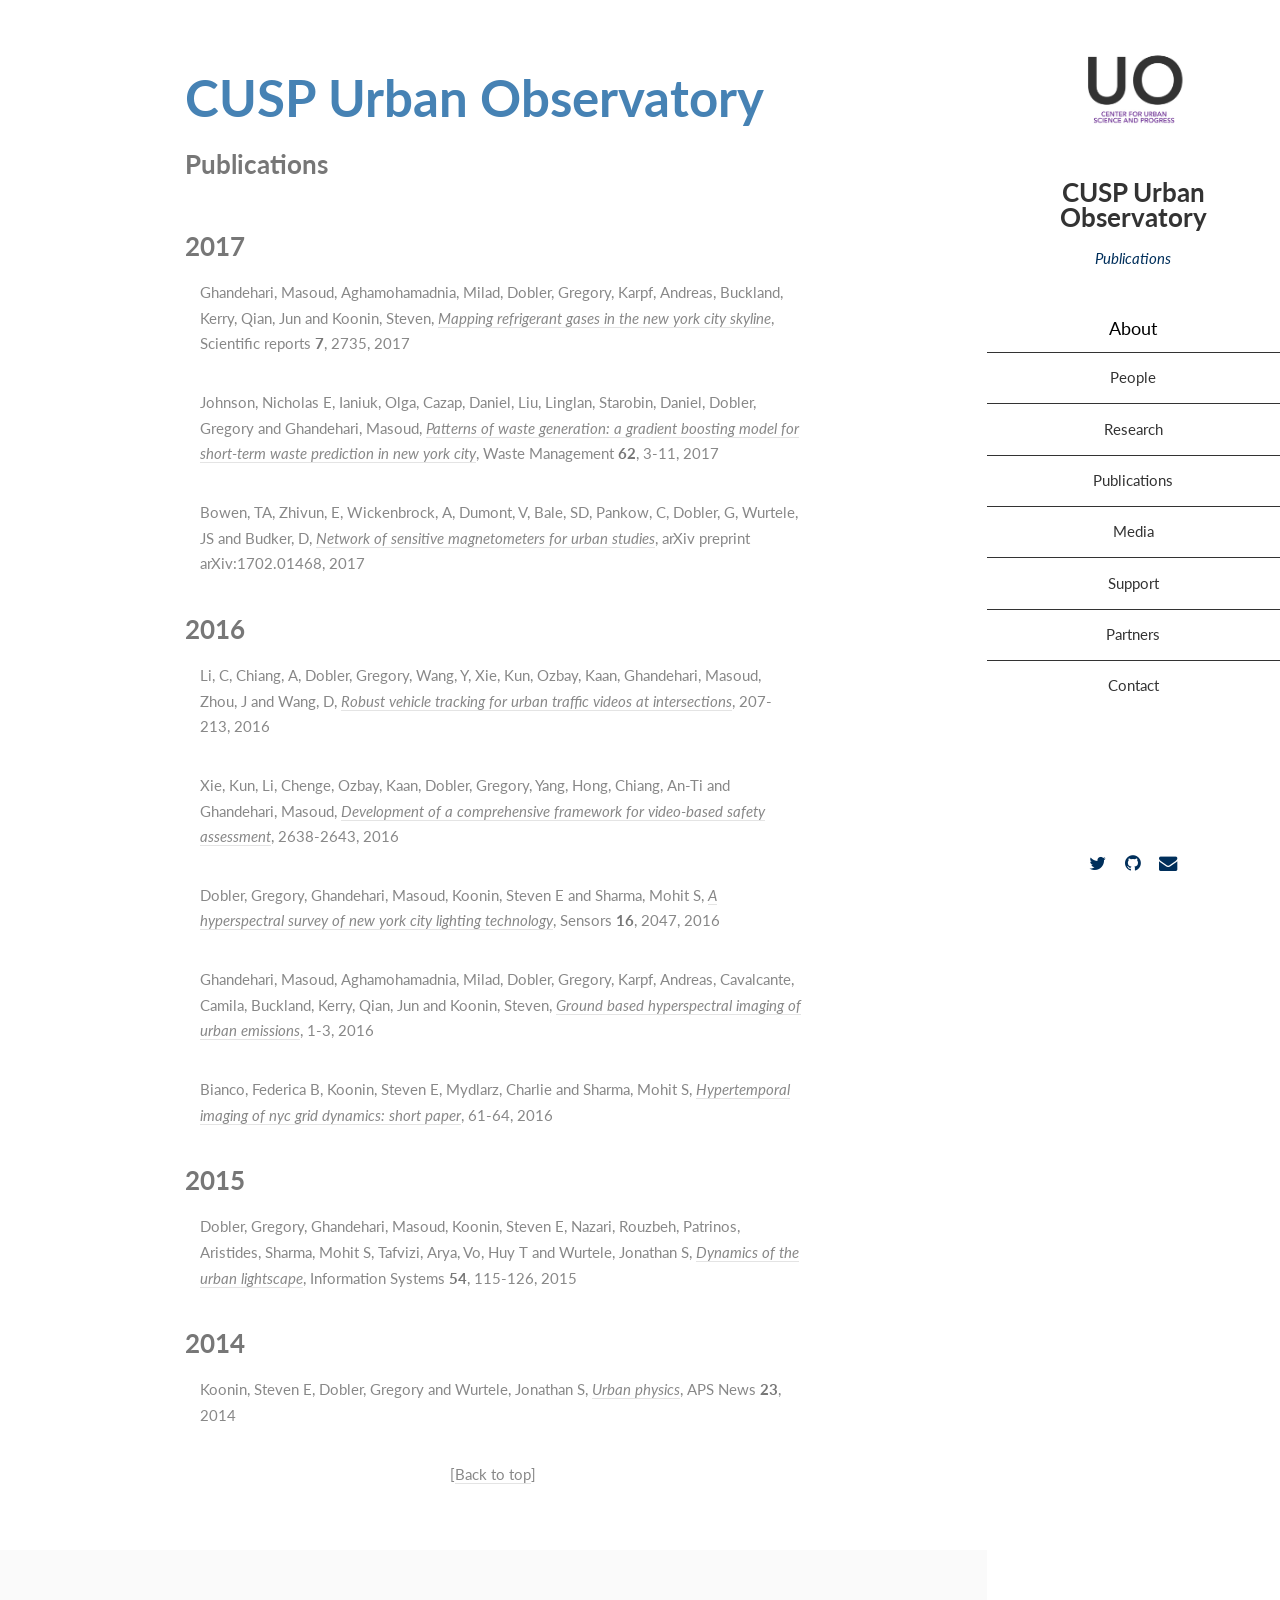
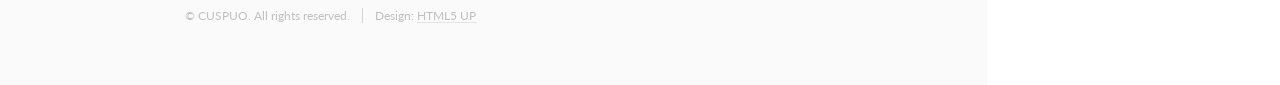
==== UOpublications.html @ 8b08d79f "add all" ====
<!DOCTYPE HTML>
<!--
	Read Only by HTML5 UP
	html5up.net | @ajlkn
	Free for personal and commercial use under the CCA 3.0 license (html5up.net/license)
-->
<html>
	<head>
		<title>UO - CUSP</title>
		<meta charset="utf-8" />
		<meta name="viewport" content="width=device-width, initial-scale=1" />
		<!--[if lte IE 8]><script src="assets/js/ie/html5shiv.js"></script><![endif]-->
		<link rel="stylesheet" href="assets/css/main.css" />
		<!--[if lte IE 8]><link rel="stylesheet" href="assets/css/ie8.css" /><![endif]-->
	</head>
	<body>

		<!-- Header -->
			<section id="header">
				<header>
					<span class="image avatar"><img src="images/cuspuo_logo.jpeg" alt="" /></span>
					<h1 id="logo"><a href="#">CUSP Urban Observatory</a></h1>
					<p>Publications</p>
				</header>
				<nav id="nav">
					<ul>
					    <li><a href="index.html#one" class="active">About</a></li>
						<li><a href="index.html#people">People</a></li>
						<li><a href="index.html#research">Research</a></li>
						<li><a href="UOpublications.html">Publications</a></li>
						<li><a href="index.html#media">Media</a></li>                        
                        <li><a href="index.html#support">Support</a></li>                        
                        <li><a href="comingsoon.html">Partners</a></li>
						<li><a href="index.html#contact">Contact</a></li>
    				</ul>
				</nav>
				<footer>
					<ul class="icons">
						<li><a href="https://twitter.com/cuspuo"  class="icon fa-twitter" target="_blank"><span class="label">Twitter</span></a></li>
						<!--<li><a href="#" class="icon fa-instagram"><span class="label">Instagram</span></a></li>-->
						<li><a href="https://github.com/CUSPUO" class="icon fa-github" target="_blank"><span class="label">Github</span></a></li>
						<li><a href="mailto:greg.dobler@nyu.edu" class="icon fa-envelope"><span class="label">Email</span></a></li>
					</ul>
				</footer>
			</section>

		<!-- Wrapper -->
			<div id="wrapper">

				<!-- Main -->
					<div id="main">

						<!-- One -->
							<section id="publications">
								<div class="container">
									<header class="major">
										<h2>CUSP Urban Observatory</h2>
										<p>Publications</p>
									</header>
     
                                    <h3 id="y2017">2017</h3>


<ul>
<p>Ghandehari, Masoud, Aghamohamadnia, Milad, Dobler, Gregory, Karpf, Andreas, Buckland, Kerry, Qian, Jun and Koonin, Steven, <a href="https://www.nature.com/articles/s41598-017-02390-z" target="_blank"><i>Mapping refrigerant gases in the new york city skyline</i></a>, Scientific reports <b>7</b>, 2735, 2017</p>
<p>Johnson, Nicholas E, Ianiuk, Olga, Cazap, Daniel, Liu, Linglan, Starobin, Daniel, Dobler, Gregory and Ghandehari, Masoud, <a href="https://www.sciencedirect.com/science/article/pii/S0956053X17300375" target="_blank"><i>Patterns of waste generation: a gradient boosting model for short-term waste prediction in new york city</i></a>, Waste Management <b>62</b>, 3-11, 2017</p>
<p>Bowen, TA, Zhivun, E, Wickenbrock, A, Dumont, V, Bale, SD, Pankow, C, Dobler, G, Wurtele, JS and Budker, D, <a href="https://arxiv.org/abs/1702.01468" target="_blank"><i>Network of sensitive magnetometers for urban studies</i></a>, arXiv preprint arXiv:1702.01468, 2017</p>
</ul>
<h3 id="y2016">2016</h3>


<ul>
<p>Li, C, Chiang, A, Dobler, Gregory, Wang, Y, Xie, Kun, Ozbay, Kaan, Ghandehari, Masoud, Zhou, J and Wang, D, <a href="http://ieeexplore.ieee.org/abstract/document/7738075/" target="_blank"><i>Robust vehicle tracking for urban traffic videos at intersections</i></a>, 207-213, 2016</p>
<p>Xie, Kun, Li, Chenge, Ozbay, Kaan, Dobler, Gregory, Yang, Hong, Chiang, An-Ti and Ghandehari, Masoud, <a href="http://ieeexplore.ieee.org/abstract/document/7795980/" target="_blank"><i>Development of a comprehensive framework for video-based safety assessment</i></a>, 2638-2643, 2016</p>
<p>Dobler, Gregory, Ghandehari, Masoud, Koonin, Steven E and Sharma, Mohit S, <a href="http://www.mdpi.com/1424-8220/16/12/2047/htm" target="_blank"><i>A hyperspectral survey of new york city lighting technology</i></a>, Sensors <b>16</b>, 2047, 2016</p>
<p>Ghandehari, Masoud, Aghamohamadnia, Milad, Dobler, Gregory, Karpf, Andreas, Cavalcante, Camila, Buckland, Kerry, Qian, Jun and Koonin, Steven, <a href="http://ieeexplore.ieee.org/abstract/document/8071735/" target="_blank"><i>Ground based hyperspectral imaging of urban emissions</i></a>, 1-3, 2016</p>
<p>Bianco, Federica B, Koonin, Steven E, Mydlarz, Charlie and Sharma, Mohit S, <a href="https://arxiv.org/abs/1611.04633" target="_blank"><i>Hypertemporal imaging of nyc grid dynamics: short paper</i></a>, 61-64, 2016</p>
</ul>
<h3 id="y2015">2015</h3>


<ul>
<p>Dobler, Gregory, Ghandehari, Masoud, Koonin, Steven E, Nazari, Rouzbeh, Patrinos, Aristides, Sharma, Mohit S, Tafvizi, Arya, Vo, Huy T and Wurtele, Jonathan S, <a href="https://www.sciencedirect.com/science/article/pii/S0306437915001167" target="_blank"><i>Dynamics of the urban lightscape</i></a>, Information Systems <b>54</b>, 115-126, 2015</p>
</ul>
<h3 id="y2014">2014</h3>


<ul>
<p>Koonin, Steven E, Dobler, Gregory and Wurtele, Jonathan S, <a href="https://www.aps.org/publications/apsnews/201403/urban.cfm" target="_blank"><i>Urban physics</i></a>, APS News <b>23</b>, 2014</p>
</ul>


                                    <p style="text-align:center">[<a href="#top">Back to top</a>]</p>

                                    <p style="text-align:right">
                                    </p>
                                </div>
                        </section>
                </div>
        
				<!-- Footer -->
					<section id="footer">
						<div class="container">
							<ul class="copyright">
								<li>&copy; CUSPUO. All rights reserved.</li><li>Design: <a href="http://html5up.net">HTML5 UP</a></li>
							</ul>
						</div>
					</section>

			</div>

		<!-- Scripts -->
			<script src="assets/js/jquery.min.js"></script>
			<script src="assets/js/jquery.scrollzer.min.js"></script>
			<script src="assets/js/jquery.scrolly.min.js"></script>
			<script src="assets/js/skel.min.js"></script>
			<script src="assets/js/util.js"></script>
			<!--[if lte IE 8]><script src="assets/js/ie/respond.min.js"></script><![endif]-->
			<script src="assets/js/main.js"></script>
    </body>
</html>
---- assets/css/main.css ----
@import url("font-awesome.min.css");
@import url("https://fonts.googleapis.com/css?family=Lato:400,400italic,700,700italic|Source+Code+Pro:400");

/*
	Read Only by HTML5 UP
	html5up.net | @ajlkn
	Free for personal and commercial use under the CCA 3.0 license (html5up.net/license)
*/

/* Reset */

	html, body, div, span, applet, object, iframe, h1, h1a, h2, h3, h4, h5, h6, p, blockquote, pre, a, abbr, acronym, address, big, cite, code, del, dfn, em, img, ins, kbd, q, s, samp, small, strike, strong, sub, sup, tt, var, b, u, i, center, dl, dt, dd, ol, ul, li, fieldset, form, label, legend, table, caption, tbody, tfoot, thead, tr, th, td, article, aside, canvas, details, embed, figure, figcaption, footer, header, hgroup, menu, nav, output, ruby, section, summary, time, mark, audio, video {
		margin: 0;
		padding: 0;
		border: 0;
		font-size: 100%;
		font: inherit;
		vertical-align: baseline;
	}

	article, aside, details, figcaption, figure, footer, header, hgroup, menu, nav, section {
		display: block;
	}

	body {
		line-height: 1;
	}

	ol, ul {
		list-style: none;
	}

	blockquote, q {
		quotes: none;
	}

	blockquote:before, blockquote:after, q:before, q:after {
		content: '';
		content: none;
	}

	table {
		border-collapse: collapse;
		border-spacing: 0;
	}

	body {
		-webkit-text-size-adjust: none;
	}

/* Box Model */

	*, *:before, *:after {
		-moz-box-sizing: border-box;
		-webkit-box-sizing: border-box;
		box-sizing: border-box;
	}

/* Containers */

	.container {
		margin-left: auto;
		margin-right: auto;
	}

	.container.\31 25\25 {
		width: 100%;
		max-width: 56.25em;
		min-width: 45em;
	}

	.container.\37 5\25 {
		width: 33.75em;
	}

	.container.\35 0\25 {
		width: 22.5em;
	}

	.container.\32 5\25 {
		width: 11.25em;
	}

	.container {
		width: 45em;
	}

	@media screen and (max-width: 1680px) {

		.container.\31 25\25 {
			width: 100%;
			max-width: 56.25em;
			min-width: 45em;
		}

		.container.\37 5\25 {
			width: 33.75em;
		}

		.container.\35 0\25 {
			width: 22.5em;
		}

		.container.\32 5\25 {
			width: 11.25em;
		}

		.container {
			width: 45em;
		}

	}

	@media screen and (max-width: 1280px) {

		.container.\31 25\25 {
			width: 100%;
			max-width: 52.5em;
			min-width: 42em;
		}

		.container.\37 5\25 {
			width: 31.5em;
		}

		.container.\35 0\25 {
			width: 21em;
		}

		.container.\32 5\25 {
			width: 10.5em;
		}

		.container {
			width: 42em;
		}

	}

	@media screen and (max-width: 1024px) {

		.container.\31 25\25 {
			width: 100%;
			max-width: 106.25%;
			min-width: 85%;
		}

		.container.\37 5\25 {
			width: 63.75%;
		}

		.container.\35 0\25 {
			width: 42.5%;
		}

		.container.\32 5\25 {
			width: 21.25%;
		}

		.container {
			width: 85% !important;
		}

	}

	@media screen and (max-width: 736px) {

		.container.\31 25\25 {
			width: 100%;
			max-width: 112.5%;
			min-width: 90%;
		}

		.container.\37 5\25 {
			width: 67.5%;
		}

		.container.\35 0\25 {
			width: 45%;
		}

		.container.\32 5\25 {
			width: 22.5%;
		}

		.container {
			width: 90% !important;
		}

	}

	@media screen and (max-width: 480px) {

		.container.\31 25\25 {
			width: 100%;
			max-width: 112.5%;
			min-width: 90%;
		}

		.container.\37 5\25 {
			width: 67.5%;
		}

		.container.\35 0\25 {
			width: 45%;
		}

		.container.\32 5\25 {
			width: 22.5%;
		}

		.container {
			width: 90% !important;
		}

	}

/* Grid */

	.row {
		border-bottom: solid 1px transparent;
		-moz-box-sizing: border-box;
		-webkit-box-sizing: border-box;
		box-sizing: border-box;
	}

	.row > * {
		float: left;
		-moz-box-sizing: border-box;
		-webkit-box-sizing: border-box;
		box-sizing: border-box;
	}

	.row:after, .row:before {
		content: '';
		display: block;
		clear: both;
		height: 0;
	}

	.row.uniform > * > :first-child {
		margin-top: 0;
	}

	.row.uniform > * > :last-child {
		margin-bottom: 0;
	}

	.row.\30 \25 > * {
		padding: 0 0 0 0em;
	}

	.row.\30 \25 {
		margin: 0 0 -1px 0em;
	}

	.row.uniform.\30 \25 > * {
		padding: 0em 0 0 0em;
	}

	.row.uniform.\30 \25 {
		margin: 0em 0 -1px 0em;
	}

	.row > * {
		padding: 0 0 0 2em;
	}

	.row {
		margin: 0 0 -1px -2em;
	}

	.row.uniform > * {
		padding: 2em 0 0 2em;
	}

	.row.uniform {
		margin: -2em 0 -1px -2em;
	}

	.row.\32 00\25 > * {
		padding: 0 0 0 4em;
	}

	.row.\32 00\25 {
		margin: 0 0 -1px -4em;
	}

	.row.uniform.\32 00\25 > * {
		padding: 4em 0 0 4em;
	}

	.row.uniform.\32 00\25 {
		margin: -4em 0 -1px -4em;
	}

	.row.\31 50\25 > * {
		padding: 0 0 0 3em;
	}

	.row.\31 50\25 {
		margin: 0 0 -1px -3em;
	}

	.row.uniform.\31 50\25 > * {
		padding: 3em 0 0 3em;
	}

	.row.uniform.\31 50\25 {
		margin: -3em 0 -1px -3em;
	}

	.row.\35 0\25 > * {
		padding: 0 0 0 1em;
	}

	.row.\35 0\25 {
		margin: 0 0 -1px -1em;
	}

	.row.uniform.\35 0\25 > * {
		padding: 1em 0 0 1em;
	}

	.row.uniform.\35 0\25 {
		margin: -1em 0 -1px -1em;
	}

	.row.\32 5\25 > * {
		padding: 0 0 0 0.5em;
	}

	.row.\32 5\25 {
		margin: 0 0 -1px -0.5em;
	}

	.row.uniform.\32 5\25 > * {
		padding: 0.5em 0 0 0.5em;
	}

	.row.uniform.\32 5\25 {
		margin: -0.5em 0 -1px -0.5em;
	}

	.\31 2u, .\31 2u\24 {
		width: 100%;
		clear: none;
		margin-left: 0;
	}

	.\31 1u, .\31 1u\24 {
		width: 91.6666666667%;
		clear: none;
		margin-left: 0;
	}

	.\31 0u, .\31 0u\24 {
		width: 83.3333333333%;
		clear: none;
		margin-left: 0;
	}

	.\39 u, .\39 u\24 {
		width: 75%;
		clear: none;
		margin-left: 0;
	}

	.\38 u, .\38 u\24 {
		width: 66.6666666667%;
		clear: none;
		margin-left: 0;
	}

	.\37 u, .\37 u\24 {
		width: 58.3333333333%;
		clear: none;
		margin-left: 0;
	}

	.\36 u, .\36 u\24 {
		width: 50%;
		clear: none;
		margin-left: 0;
	}

	.\35 u, .\35 u\24 {
		width: 41.6666666667%;
		clear: none;
		margin-left: 0;
	}

	.\34 u, .\34 u\24 {
		width: 33.3333333333%;
		clear: none;
		margin-left: 0;
	}

	.\33 u, .\33 u\24 {
		width: 25%;
		clear: none;
		margin-left: 0;
	}

	.\32 u, .\32 u\24 {
		width: 16.6666666667%;
		clear: none;
		margin-left: 0;
	}

	.\31 u, .\31 u\24 {
		width: 8.3333333333%;
		clear: none;
		margin-left: 0;
	}

	.\31 2u\24 + *,
	.\31 1u\24 + *,
	.\31 0u\24 + *,
	.\39 u\24 + *,
	.\38 u\24 + *,
	.\37 u\24 + *,
	.\36 u\24 + *,
	.\35 u\24 + *,
	.\34 u\24 + *,
	.\33 u\24 + *,
	.\32 u\24 + *,
	.\31 u\24 + * {
		clear: left;
	}

	.\-11u {
		margin-left: 91.66667%;
	}

	.\-10u {
		margin-left: 83.33333%;
	}

	.\-9u {
		margin-left: 75%;
	}

	.\-8u {
		margin-left: 66.66667%;
	}

	.\-7u {
		margin-left: 58.33333%;
	}

	.\-6u {
		margin-left: 50%;
	}

	.\-5u {
		margin-left: 41.66667%;
	}

	.\-4u {
		margin-left: 33.33333%;
	}

	.\-3u {
		margin-left: 25%;
	}

	.\-2u {
		margin-left: 16.66667%;
	}

	.\-1u {
		margin-left: 8.33333%;
	}

	@media screen and (max-width: 1680px) {

		.row > * {
			padding: 0 0 0 2em;
		}

		.row {
			margin: 0 0 -1px -2em;
		}

		.row.uniform > * {
			padding: 2em 0 0 2em;
		}

		.row.uniform {
			margin: -2em 0 -1px -2em;
		}

		.row.\32 00\25 > * {
			padding: 0 0 0 4em;
		}

		.row.\32 00\25 {
			margin: 0 0 -1px -4em;
		}

		.row.uniform.\32 00\25 > * {
			padding: 4em 0 0 4em;
		}

		.row.uniform.\32 00\25 {
			margin: -4em 0 -1px -4em;
		}

		.row.\31 50\25 > * {
			padding: 0 0 0 3em;
		}

		.row.\31 50\25 {
			margin: 0 0 -1px -3em;
		}

		.row.uniform.\31 50\25 > * {
			padding: 3em 0 0 3em;
		}

		.row.uniform.\31 50\25 {
			margin: -3em 0 -1px -3em;
		}

		.row.\35 0\25 > * {
			padding: 0 0 0 1em;
		}

		.row.\35 0\25 {
			margin: 0 0 -1px -1em;
		}

		.row.uniform.\35 0\25 > * {
			padding: 1em 0 0 1em;
		}

		.row.uniform.\35 0\25 {
			margin: -1em 0 -1px -1em;
		}

		.row.\32 5\25 > * {
			padding: 0 0 0 0.5em;
		}

		.row.\32 5\25 {
			margin: 0 0 -1px -0.5em;
		}

		.row.uniform.\32 5\25 > * {
			padding: 0.5em 0 0 0.5em;
		}

		.row.uniform.\32 5\25 {
			margin: -0.5em 0 -1px -0.5em;
		}

		.\31 2u\28xlarge\29, .\31 2u\24\28xlarge\29 {
			width: 100%;
			clear: none;
			margin-left: 0;
		}

		.\31 1u\28xlarge\29, .\31 1u\24\28xlarge\29 {
			width: 91.6666666667%;
			clear: none;
			margin-left: 0;
		}

		.\31 0u\28xlarge\29, .\31 0u\24\28xlarge\29 {
			width: 83.3333333333%;
			clear: none;
			margin-left: 0;
		}

		.\39 u\28xlarge\29, .\39 u\24\28xlarge\29 {
			width: 75%;
			clear: none;
			margin-left: 0;
		}

		.\38 u\28xlarge\29, .\38 u\24\28xlarge\29 {
			width: 66.6666666667%;
			clear: none;
			margin-left: 0;
		}

		.\37 u\28xlarge\29, .\37 u\24\28xlarge\29 {
			width: 58.3333333333%;
			clear: none;
			margin-left: 0;
		}

		.\36 u\28xlarge\29, .\36 u\24\28xlarge\29 {
			width: 50%;
			clear: none;
			margin-left: 0;
		}

		.\35 u\28xlarge\29, .\35 u\24\28xlarge\29 {
			width: 41.6666666667%;
			clear: none;
			margin-left: 0;
		}

		.\34 u\28xlarge\29, .\34 u\24\28xlarge\29 {
			width: 33.3333333333%;
			clear: none;
			margin-left: 0;
		}

		.\33 u\28xlarge\29, .\33 u\24\28xlarge\29 {
			width: 25%;
			clear: none;
			margin-left: 0;
		}

		.\32 u\28xlarge\29, .\32 u\24\28xlarge\29 {
			width: 16.6666666667%;
			clear: none;
			margin-left: 0;
		}

		.\31 u\28xlarge\29, .\31 u\24\28xlarge\29 {
			width: 8.3333333333%;
			clear: none;
			margin-left: 0;
		}

		.\31 2u\24\28xlarge\29 + *,
		.\31 1u\24\28xlarge\29 + *,
		.\31 0u\24\28xlarge\29 + *,
		.\39 u\24\28xlarge\29 + *,
		.\38 u\24\28xlarge\29 + *,
		.\37 u\24\28xlarge\29 + *,
		.\36 u\24\28xlarge\29 + *,
		.\35 u\24\28xlarge\29 + *,
		.\34 u\24\28xlarge\29 + *,
		.\33 u\24\28xlarge\29 + *,
		.\32 u\24\28xlarge\29 + *,
		.\31 u\24\28xlarge\29 + * {
			clear: left;
		}

		.\-11u\28xlarge\29 {
			margin-left: 91.66667%;
		}

		.\-10u\28xlarge\29 {
			margin-left: 83.33333%;
		}

		.\-9u\28xlarge\29 {
			margin-left: 75%;
		}

		.\-8u\28xlarge\29 {
			margin-left: 66.66667%;
		}

		.\-7u\28xlarge\29 {
			margin-left: 58.33333%;
		}

		.\-6u\28xlarge\29 {
			margin-left: 50%;
		}

		.\-5u\28xlarge\29 {
			margin-left: 41.66667%;
		}

		.\-4u\28xlarge\29 {
			margin-left: 33.33333%;
		}

		.\-3u\28xlarge\29 {
			margin-left: 25%;
		}

		.\-2u\28xlarge\29 {
			margin-left: 16.66667%;
		}

		.\-1u\28xlarge\29 {
			margin-left: 8.33333%;
		}

	}

	@media screen and (max-width: 1280px) {

		.row > * {
			padding: 0 0 0 1.5em;
		}

		.row {
			margin: 0 0 -1px -1.5em;
		}

		.row.uniform > * {
			padding: 1.5em 0 0 1.5em;
		}

		.row.uniform {
			margin: -1.5em 0 -1px -1.5em;
		}

		.row.\32 00\25 > * {
			padding: 0 0 0 3em;
		}

		.row.\32 00\25 {
			margin: 0 0 -1px -3em;
		}

		.row.uniform.\32 00\25 > * {
			padding: 3em 0 0 3em;
		}

		.row.uniform.\32 00\25 {
			margin: -3em 0 -1px -3em;
		}

		.row.\31 50\25 > * {
			padding: 0 0 0 2.25em;
		}

		.row.\31 50\25 {
			margin: 0 0 -1px -2.25em;
		}

		.row.uniform.\31 50\25 > * {
			padding: 2.25em 0 0 2.25em;
		}

		.row.uniform.\31 50\25 {
			margin: -2.25em 0 -1px -2.25em;
		}

		.row.\35 0\25 > * {
			padding: 0 0 0 0.75em;
		}

		.row.\35 0\25 {
			margin: 0 0 -1px -0.75em;
		}

		.row.uniform.\35 0\25 > * {
			padding: 0.75em 0 0 0.75em;
		}

		.row.uniform.\35 0\25 {
			margin: -0.75em 0 -1px -0.75em;
		}

		.row.\32 5\25 > * {
			padding: 0 0 0 0.375em;
		}

		.row.\32 5\25 {
			margin: 0 0 -1px -0.375em;
		}

		.row.uniform.\32 5\25 > * {
			padding: 0.375em 0 0 0.375em;
		}

		.row.uniform.\32 5\25 {
			margin: -0.375em 0 -1px -0.375em;
		}

		.\31 2u\28large\29, .\31 2u\24\28large\29 {
			width: 100%;
			clear: none;
			margin-left: 0;
		}

		.\31 1u\28large\29, .\31 1u\24\28large\29 {
			width: 91.6666666667%;
			clear: none;
			margin-left: 0;
		}

		.\31 0u\28large\29, .\31 0u\24\28large\29 {
			width: 83.3333333333%;
			clear: none;
			margin-left: 0;
		}

		.\39 u\28large\29, .\39 u\24\28large\29 {
			width: 75%;
			clear: none;
			margin-left: 0;
		}

		.\38 u\28large\29, .\38 u\24\28large\29 {
			width: 66.6666666667%;
			clear: none;
			margin-left: 0;
		}

		.\37 u\28large\29, .\37 u\24\28large\29 {
			width: 58.3333333333%;
			clear: none;
			margin-left: 0;
		}

		.\36 u\28large\29, .\36 u\24\28large\29 {
			width: 50%;
			clear: none;
			margin-left: 0;
		}

		.\35 u\28large\29, .\35 u\24\28large\29 {
			width: 41.6666666667%;
			clear: none;
			margin-left: 0;
		}

		.\34 u\28large\29, .\34 u\24\28large\29 {
			width: 33.3333333333%;
			clear: none;
			margin-left: 0;
		}

		.\33 u\28large\29, .\33 u\24\28large\29 {
			width: 25%;
			clear: none;
			margin-left: 0;
		}

		.\32 u\28large\29, .\32 u\24\28large\29 {
			width: 16.6666666667%;
			clear: none;
			margin-left: 0;
		}

		.\31 u\28large\29, .\31 u\24\28large\29 {
			width: 8.3333333333%;
			clear: none;
			margin-left: 0;
		}

		.\31 2u\24\28large\29 + *,
		.\31 1u\24\28large\29 + *,
		.\31 0u\24\28large\29 + *,
		.\39 u\24\28large\29 + *,
		.\38 u\24\28large\29 + *,
		.\37 u\24\28large\29 + *,
		.\36 u\24\28large\29 + *,
		.\35 u\24\28large\29 + *,
		.\34 u\24\28large\29 + *,
		.\33 u\24\28large\29 + *,
		.\32 u\24\28large\29 + *,
		.\31 u\24\28large\29 + * {
			clear: left;
		}

		.\-11u\28large\29 {
			margin-left: 91.66667%;
		}

		.\-10u\28large\29 {
			margin-left: 83.33333%;
		}

		.\-9u\28large\29 {
			margin-left: 75%;
		}

		.\-8u\28large\29 {
			margin-left: 66.66667%;
		}

		.\-7u\28large\29 {
			margin-left: 58.33333%;
		}

		.\-6u\28large\29 {
			margin-left: 50%;
		}

		.\-5u\28large\29 {
			margin-left: 41.66667%;
		}

		.\-4u\28large\29 {
			margin-left: 33.33333%;
		}

		.\-3u\28large\29 {
			margin-left: 25%;
		}

		.\-2u\28large\29 {
			margin-left: 16.66667%;
		}

		.\-1u\28large\29 {
			margin-left: 8.33333%;
		}

	}

	@media screen and (max-width: 1024px) {

		.row > * {
			padding: 0 0 0 1.5em;
		}

		.row {
			margin: 0 0 -1px -1.5em;
		}

		.row.uniform > * {
			padding: 1.5em 0 0 1.5em;
		}

		.row.uniform {
			margin: -1.5em 0 -1px -1.5em;
		}

		.row.\32 00\25 > * {
			padding: 0 0 0 3em;
		}

		.row.\32 00\25 {
			margin: 0 0 -1px -3em;
		}

		.row.uniform.\32 00\25 > * {
			padding: 3em 0 0 3em;
		}

		.row.uniform.\32 00\25 {
			margin: -3em 0 -1px -3em;
		}

		.row.\31 50\25 > * {
			padding: 0 0 0 2.25em;
		}

		.row.\31 50\25 {
			margin: 0 0 -1px -2.25em;
		}

		.row.uniform.\31 50\25 > * {
			padding: 2.25em 0 0 2.25em;
		}

		.row.uniform.\31 50\25 {
			margin: -2.25em 0 -1px -2.25em;
		}

		.row.\35 0\25 > * {
			padding: 0 0 0 0.75em;
		}

		.row.\35 0\25 {
			margin: 0 0 -1px -0.75em;
		}

		.row.uniform.\35 0\25 > * {
			padding: 0.75em 0 0 0.75em;
		}

		.row.uniform.\35 0\25 {
			margin: -0.75em 0 -1px -0.75em;
		}

		.row.\32 5\25 > * {
			padding: 0 0 0 0.375em;
		}

		.row.\32 5\25 {
			margin: 0 0 -1px -0.375em;
		}

		.row.uniform.\32 5\25 > * {
			padding: 0.375em 0 0 0.375em;
		}

		.row.uniform.\32 5\25 {
			margin: -0.375em 0 -1px -0.375em;
		}

		.\31 2u\28medium\29, .\31 2u\24\28medium\29 {
			width: 100%;
			clear: none;
			margin-left: 0;
		}

		.\31 1u\28medium\29, .\31 1u\24\28medium\29 {
			width: 91.6666666667%;
			clear: none;
			margin-left: 0;
		}

		.\31 0u\28medium\29, .\31 0u\24\28medium\29 {
			width: 83.3333333333%;
			clear: none;
			margin-left: 0;
		}

		.\39 u\28medium\29, .\39 u\24\28medium\29 {
			width: 75%;
			clear: none;
			margin-left: 0;
		}

		.\38 u\28medium\29, .\38 u\24\28medium\29 {
			width: 66.6666666667%;
			clear: none;
			margin-left: 0;
		}

		.\37 u\28medium\29, .\37 u\24\28medium\29 {
			width: 58.3333333333%;
			clear: none;
			margin-left: 0;
		}

		.\36 u\28medium\29, .\36 u\24\28medium\29 {
			width: 50%;
			clear: none;
			margin-left: 0;
		}

		.\35 u\28medium\29, .\35 u\24\28medium\29 {
			width: 41.6666666667%;
			clear: none;
			margin-left: 0;
		}

		.\34 u\28medium\29, .\34 u\24\28medium\29 {
			width: 33.3333333333%;
			clear: none;
			margin-left: 0;
		}

		.\33 u\28medium\29, .\33 u\24\28medium\29 {
			width: 25%;
			clear: none;
			margin-left: 0;
		}

		.\32 u\28medium\29, .\32 u\24\28medium\29 {
			width: 16.6666666667%;
			clear: none;
			margin-left: 0;
		}

		.\31 u\28medium\29, .\31 u\24\28medium\29 {
			width: 8.3333333333%;
			clear: none;
			margin-left: 0;
		}

		.\31 2u\24\28medium\29 + *,
		.\31 1u\24\28medium\29 + *,
		.\31 0u\24\28medium\29 + *,
		.\39 u\24\28medium\29 + *,
		.\38 u\24\28medium\29 + *,
		.\37 u\24\28medium\29 + *,
		.\36 u\24\28medium\29 + *,
		.\35 u\24\28medium\29 + *,
		.\34 u\24\28medium\29 + *,
		.\33 u\24\28medium\29 + *,
		.\32 u\24\28medium\29 + *,
		.\31 u\24\28medium\29 + * {
			clear: left;
		}

		.\-11u\28medium\29 {
			margin-left: 91.66667%;
		}

		.\-10u\28medium\29 {
			margin-left: 83.33333%;
		}

		.\-9u\28medium\29 {
			margin-left: 75%;
		}

		.\-8u\28medium\29 {
			margin-left: 66.66667%;
		}

		.\-7u\28medium\29 {
			margin-left: 58.33333%;
		}

		.\-6u\28medium\29 {
			margin-left: 50%;
		}

		.\-5u\28medium\29 {
			margin-left: 41.66667%;
		}

		.\-4u\28medium\29 {
			margin-left: 33.33333%;
		}

		.\-3u\28medium\29 {
			margin-left: 25%;
		}

		.\-2u\28medium\29 {
			margin-left: 16.66667%;
		}

		.\-1u\28medium\29 {
			margin-left: 8.33333%;
		}

	}

	@media screen and (max-width: 736px) {

		.row > * {
			padding: 0 0 0 1.25em;
		}

		.row {
			margin: 0 0 -1px -1.25em;
		}

		.row.uniform > * {
			padding: 1.25em 0 0 1.25em;
		}

		.row.uniform {
			margin: -1.25em 0 -1px -1.25em;
		}

		.row.\32 00\25 > * {
			padding: 0 0 0 2.5em;
		}

		.row.\32 00\25 {
			margin: 0 0 -1px -2.5em;
		}

		.row.uniform.\32 00\25 > * {
			padding: 2.5em 0 0 2.5em;
		}

		.row.uniform.\32 00\25 {
			margin: -2.5em 0 -1px -2.5em;
		}

		.row.\31 50\25 > * {
			padding: 0 0 0 1.875em;
		}

		.row.\31 50\25 {
			margin: 0 0 -1px -1.875em;
		}

		.row.uniform.\31 50\25 > * {
			padding: 1.875em 0 0 1.875em;
		}

		.row.uniform.\31 50\25 {
			margin: -1.875em 0 -1px -1.875em;
		}

		.row.\35 0\25 > * {
			padding: 0 0 0 0.625em;
		}

		.row.\35 0\25 {
			margin: 0 0 -1px -0.625em;
		}

		.row.uniform.\35 0\25 > * {
			padding: 0.625em 0 0 0.625em;
		}

		.row.uniform.\35 0\25 {
			margin: -0.625em 0 -1px -0.625em;
		}

		.row.\32 5\25 > * {
			padding: 0 0 0 0.3125em;
		}

		.row.\32 5\25 {
			margin: 0 0 -1px -0.3125em;
		}

		.row.uniform.\32 5\25 > * {
			padding: 0.3125em 0 0 0.3125em;
		}

		.row.uniform.\32 5\25 {
			margin: -0.3125em 0 -1px -0.3125em;
		}

		.\31 2u\28small\29, .\31 2u\24\28small\29 {
			width: 100%;
			clear: none;
			margin-left: 0;
		}

		.\31 1u\28small\29, .\31 1u\24\28small\29 {
			width: 91.6666666667%;
			clear: none;
			margin-left: 0;
		}

		.\31 0u\28small\29, .\31 0u\24\28small\29 {
			width: 83.3333333333%;
			clear: none;
			margin-left: 0;
		}

		.\39 u\28small\29, .\39 u\24\28small\29 {
			width: 75%;
			clear: none;
			margin-left: 0;
		}

		.\38 u\28small\29, .\38 u\24\28small\29 {
			width: 66.6666666667%;
			clear: none;
			margin-left: 0;
		}

		.\37 u\28small\29, .\37 u\24\28small\29 {
			width: 58.3333333333%;
			clear: none;
			margin-left: 0;
		}

		.\36 u\28small\29, .\36 u\24\28small\29 {
			width: 50%;
			clear: none;
			margin-left: 0;
		}

		.\35 u\28small\29, .\35 u\24\28small\29 {
			width: 41.6666666667%;
			clear: none;
			margin-left: 0;
		}

		.\34 u\28small\29, .\34 u\24\28small\29 {
			width: 33.3333333333%;
			clear: none;
			margin-left: 0;
		}

		.\33 u\28small\29, .\33 u\24\28small\29 {
			width: 25%;
			clear: none;
			margin-left: 0;
		}

		.\32 u\28small\29, .\32 u\24\28small\29 {
			width: 16.6666666667%;
			clear: none;
			margin-left: 0;
		}

		.\31 u\28small\29, .\31 u\24\28small\29 {
			width: 8.3333333333%;
			clear: none;
			margin-left: 0;
		}

		.\31 2u\24\28small\29 + *,
		.\31 1u\24\28small\29 + *,
		.\31 0u\24\28small\29 + *,
		.\39 u\24\28small\29 + *,
		.\38 u\24\28small\29 + *,
		.\37 u\24\28small\29 + *,
		.\36 u\24\28small\29 + *,
		.\35 u\24\28small\29 + *,
		.\34 u\24\28small\29 + *,
		.\33 u\24\28small\29 + *,
		.\32 u\24\28small\29 + *,
		.\31 u\24\28small\29 + * {
			clear: left;
		}

		.\-11u\28small\29 {
			margin-left: 91.66667%;
		}

		.\-10u\28small\29 {
			margin-left: 83.33333%;
		}

		.\-9u\28small\29 {
			margin-left: 75%;
		}

		.\-8u\28small\29 {
			margin-left: 66.66667%;
		}

		.\-7u\28small\29 {
			margin-left: 58.33333%;
		}

		.\-6u\28small\29 {
			margin-left: 50%;
		}

		.\-5u\28small\29 {
			margin-left: 41.66667%;
		}

		.\-4u\28small\29 {
			margin-left: 33.33333%;
		}

		.\-3u\28small\29 {
			margin-left: 25%;
		}

		.\-2u\28small\29 {
			margin-left: 16.66667%;
		}

		.\-1u\28small\29 {
			margin-left: 8.33333%;
		}

	}

	@media screen and (max-width: 480px) {

		.row > * {
			padding: 0 0 0 1.25em;
		}

		.row {
			margin: 0 0 -1px -1.25em;
		}

		.row.uniform > * {
			padding: 1.25em 0 0 1.25em;
		}

		.row.uniform {
			margin: -1.25em 0 -1px -1.25em;
		}

		.row.\32 00\25 > * {
			padding: 0 0 0 2.5em;
		}

		.row.\32 00\25 {
			margin: 0 0 -1px -2.5em;
		}

		.row.uniform.\32 00\25 > * {
			padding: 2.5em 0 0 2.5em;
		}

		.row.uniform.\32 00\25 {
			margin: -2.5em 0 -1px -2.5em;
		}

		.row.\31 50\25 > * {
			padding: 0 0 0 1.875em;
		}

		.row.\31 50\25 {
			margin: 0 0 -1px -1.875em;
		}

		.row.uniform.\31 50\25 > * {
			padding: 1.875em 0 0 1.875em;
		}

		.row.uniform.\31 50\25 {
			margin: -1.875em 0 -1px -1.875em;
		}

		.row.\35 0\25 > * {
			padding: 0 0 0 0.625em;
		}

		.row.\35 0\25 {
			margin: 0 0 -1px -0.625em;
		}

		.row.uniform.\35 0\25 > * {
			padding: 0.625em 0 0 0.625em;
		}

		.row.uniform.\35 0\25 {
			margin: -0.625em 0 -1px -0.625em;
		}

		.row.\32 5\25 > * {
			padding: 0 0 0 0.3125em;
		}

		.row.\32 5\25 {
			margin: 0 0 -1px -0.3125em;
		}

		.row.uniform.\32 5\25 > * {
			padding: 0.3125em 0 0 0.3125em;
		}

		.row.uniform.\32 5\25 {
			margin: -0.3125em 0 -1px -0.3125em;
		}

		.\31 2u\28xsmall\29, .\31 2u\24\28xsmall\29 {
			width: 100%;
			clear: none;
			margin-left: 0;
		}

		.\31 1u\28xsmall\29, .\31 1u\24\28xsmall\29 {
			width: 91.6666666667%;
			clear: none;
			margin-left: 0;
		}

		.\31 0u\28xsmall\29, .\31 0u\24\28xsmall\29 {
			width: 83.3333333333%;
			clear: none;
			margin-left: 0;
		}

		.\39 u\28xsmall\29, .\39 u\24\28xsmall\29 {
			width: 75%;
			clear: none;
			margin-left: 0;
		}

		.\38 u\28xsmall\29, .\38 u\24\28xsmall\29 {
			width: 66.6666666667%;
			clear: none;
			margin-left: 0;
		}

		.\37 u\28xsmall\29, .\37 u\24\28xsmall\29 {
			width: 58.3333333333%;
			clear: none;
			margin-left: 0;
		}

		.\36 u\28xsmall\29, .\36 u\24\28xsmall\29 {
			width: 50%;
			clear: none;
			margin-left: 0;
		}

		.\35 u\28xsmall\29, .\35 u\24\28xsmall\29 {
			width: 41.6666666667%;
			clear: none;
			margin-left: 0;
		}

		.\34 u\28xsmall\29, .\34 u\24\28xsmall\29 {
			width: 33.3333333333%;
			clear: none;
			margin-left: 0;
		}

		.\33 u\28xsmall\29, .\33 u\24\28xsmall\29 {
			width: 25%;
			clear: none;
			margin-left: 0;
		}

		.\32 u\28xsmall\29, .\32 u\24\28xsmall\29 {
			width: 16.6666666667%;
			clear: none;
			margin-left: 0;
		}

		.\31 u\28xsmall\29, .\31 u\24\28xsmall\29 {
			width: 8.3333333333%;
			clear: none;
			margin-left: 0;
		}

		.\31 2u\24\28xsmall\29 + *,
		.\31 1u\24\28xsmall\29 + *,
		.\31 0u\24\28xsmall\29 + *,
		.\39 u\24\28xsmall\29 + *,
		.\38 u\24\28xsmall\29 + *,
		.\37 u\24\28xsmall\29 + *,
		.\36 u\24\28xsmall\29 + *,
		.\35 u\24\28xsmall\29 + *,
		.\34 u\24\28xsmall\29 + *,
		.\33 u\24\28xsmall\29 + *,
		.\32 u\24\28xsmall\29 + *,
		.\31 u\24\28xsmall\29 + * {
			clear: left;
		}

		.\-11u\28xsmall\29 {
			margin-left: 91.66667%;
		}

		.\-10u\28xsmall\29 {
			margin-left: 83.33333%;
		}

		.\-9u\28xsmall\29 {
			margin-left: 75%;
		}

		.\-8u\28xsmall\29 {
			margin-left: 66.66667%;
		}

		.\-7u\28xsmall\29 {
			margin-left: 58.33333%;
		}

		.\-6u\28xsmall\29 {
			margin-left: 50%;
		}

		.\-5u\28xsmall\29 {
			margin-left: 41.66667%;
		}

		.\-4u\28xsmall\29 {
			margin-left: 33.33333%;
		}

		.\-3u\28xsmall\29 {
			margin-left: 25%;
		}

		.\-2u\28xsmall\29 {
			margin-left: 16.66667%;
		}

		.\-1u\28xsmall\29 {
			margin-left: 8.33333%;
		}

	}

/* Basic */

	body {
		background: #fff;
	}

	body, input, select, textarea {
		color: #888;
		font-family: "Lato", sans-serif;
		font-size: 16pt;
		font-weight: 400;
		line-height: 1.75em;
	}

	a {
		-moz-transition: color 0.2s ease-in-out, border-color 0.2s ease-in-out;
		-webkit-transition: color 0.2s ease-in-out, border-color 0.2s ease-in-out;
		-ms-transition: color 0.2s ease-in-out, border-color 0.2s ease-in-out;
		transition: color 0.2s ease-in-out, border-color 0.2s ease-in-out;
		border-bottom: solid 1px #e4e4e4;
		color: inherit;
		text-decoration: none;
	}

		a:hover {
			border-bottom-color: transparent;
			color: #4682b4 !important;
		}

	strong, b {
		color: #777;
		font-weight: 700;
	}

	em, i {
		font-style: italic;
	}

	p {
		margin: 0 0 2.25em 0;
	}

	h1, h2, h3, h4, h5, h6, h1a {
		color: #777;
		font-weight: 700;
		line-height: 1em;
		margin: 0 0 0.5625em 0;
	}

		h1 a, h2 a, h3 a, h4 a, h5 a, h6 a {
			border: 0;
			color: inherit;
			text-decoration: none;
		}

	h1 {
		font-size: 2em;
		line-height: 1.02m;
	}

    h2 {
		font-size: 2em;
		line-height: 1.5em;
	}

	h3 {
		font-size: 1.75em;
		line-height: 1.5em;
	}

	h4 {
		font-size: 1.25em;
		line-height: 1.5em;
	}

	h5 {
		font-size: 0.9em;
		line-height: 1.5em;
	}

	h6 {
		font-size: 0.7em;
		line-height: 1.5em;
	}

	sub {
		font-size: 0.8em;
		position: relative;
		top: 0.5em;
	}

	sup {
		font-size: 0.8em;
		position: relative;
		top: -0.5em;
	}

	hr {
		border: 0;
		border-bottom: solid 2px #f4f4f4;
		margin: 2.25em 0;
	}

		hr.major {
			margin: 3.375em 0;
		}

	blockquote {
		border-left: solid 8px #e4e4e4;
		font-style: italic;
		margin: 0 0 2.25em 0;
		padding: 0.5em 0 0.5em 2em;
	}

	code {
		background: #555;
		border-radius: 5px;
		color: #fff;
		font-family: "Source Code Pro", monospace;
		font-size: 0.9em;
		margin: 0 0.25em;
		padding: 0.25em 0.65em;
	}

	pre {
		font-family: "Source Code Pro", monospace;
		font-size: 0.9em;
		margin: 0 0 2.25em 0;
	}

		pre code {
			-webkit-overflow-scrolling: touch;
			display: block;
			line-height: 1.5em;
			overflow-x: auto;
			padding: 1em 1.5em;
		}

	.align-left {
		text-align: left;
	}

	.align-center {
		text-align: center;
	}

	.align-right {
		text-align: right;
	}

/* Section/Article */

	section.special, article.special {
		text-align: center;
	}

	header p {
		color: #aaa;
		position: relative;
		margin: 0 0 1.6875em 0;
	}

	header h2 + p {
		font-size: 1.25em;
		margin-top: -0.5em;
		line-height: 1.5em;
	}

	header h3 + p {
		font-size: 1.1em;
		margin-top: -0.35em;
		line-height: 1.5em;
	}

	header h4 + p,
	header h5 + p,
	header h6 + p {
		font-size: 0.9em;
		margin-top: -0.25em;
		line-height: 1.5em;
	}

	header.major h2 {
		color: #4682b4;
		font-size: 3.5em;
	}

		header.major h2 + p {
			color: #777;
			font-size: 1.75em;
			font-weight: 700;
			margin-top: -0.75em;
		}

/* Form */

	form {
		margin: 0 0 2.25em 0;
	}

	label {
		color: #777;
		display: block;
		font-size: 0.9em;
		font-weight: 700;
		margin: 0 0 1.125em 0;
	}

	input::-moz-focus-inner {
		border: 0;
		padding: 0;
	}

	input[type="text"],
	input[type="password"],
	input[type="email"],
	select,
	textarea {
		-moz-appearance: none;
		-webkit-appearance: none;
		-ms-appearance: none;
		appearance: none;
		border-radius: 5px;
		border: none;
		border: solid 2px #e4e4e4;
		color: inherit;
		display: block;
		outline: 0;
		padding: 0 1em;
		text-decoration: none;
		width: 100%;
	}

		input[type="text"]:invalid,
		input[type="password"]:invalid,
		input[type="email"]:invalid,
		select:invalid,
		textarea:invalid {
			box-shadow: none;
		}

		input[type="text"]:focus,
		input[type="password"]:focus,
		input[type="email"]:focus,
		select:focus,
		textarea:focus {
			border-color: #4682b4;
		}

	.select-wrapper {
		text-decoration: none;
		display: block;
		position: relative;
	}

		.select-wrapper:before {
			-moz-osx-font-smoothing: grayscale;
			-webkit-font-smoothing: antialiased;
			font-family: FontAwesome;
			font-style: normal;
			font-weight: normal;
			text-transform: none !important;
		}

		.select-wrapper:before {
			color: #e4e4e4;
			content: '\f078';
			display: block;
			height: 2.75em;
			line-height: 2.75em;
			pointer-events: none;
			position: absolute;
			right: 0;
			text-align: center;
			top: 0;
			width: 2.75em;
		}

		.select-wrapper select::-ms-expand {
			display: none;
		}

	input[type="text"],
	input[type="password"],
	input[type="email"],
	select {
		height: 2.75em;
	}

	textarea {
		padding: 0.75em 1em;
	}

	input[type="checkbox"],
	input[type="radio"] {
		-moz-appearance: none;
		-webkit-appearance: none;
		-ms-appearance: none;
		appearance: none;
		display: block;
		float: left;
		margin-right: -2em;
		opacity: 0;
		width: 1em;
		z-index: -1;
	}

		input[type="checkbox"] + label,
		input[type="radio"] + label {
			text-decoration: none;
			color: #888;
			cursor: pointer;
			display: inline-block;
			font-size: 1em;
			font-weight: 400;
			padding-left: 2.4em;
			padding-right: 0.75em;
			position: relative;
		}

			input[type="checkbox"] + label:before,
			input[type="radio"] + label:before {
				-moz-osx-font-smoothing: grayscale;
				-webkit-font-smoothing: antialiased;
				font-family: FontAwesome;
				font-style: normal;
				font-weight: normal;
				text-transform: none !important;
			}

			input[type="checkbox"] + label:before,
			input[type="radio"] + label:before {
				background: #fafafa;
				border-radius: 5px;
				border: solid 2px #e4e4e4;
				content: '';
				display: inline-block;
				height: 1.65em;
				left: 0;
				line-height: 1.58125em;
				position: absolute;
				text-align: center;
				top: 0;
				width: 1.65em;
			}

		input[type="checkbox"]:checked + label:before,
		input[type="radio"]:checked + label:before {
			background: #989898;
			border-color: #989898;
			color: #ffffff;
			content: '\f00c';
		}

		input[type="checkbox"]:focus + label:before,
		input[type="radio"]:focus + label:before {
			border-color: #4682b4;
		}

	input[type="checkbox"] + label:before {
		border-radius: 5px;
	}

	input[type="radio"] + label:before {
		border-radius: 100%;
	}

	::-webkit-input-placeholder {
		color: #aaa !important;
		font-style: italic;
		opacity: 1.0;
	}

	:-moz-placeholder {
		color: #aaa !important;
		font-style: italic;
		opacity: 1.0;
	}

	::-moz-placeholder {
		color: #aaa !important;
		font-style: italic;
		opacity: 1.0;
	}

	:-ms-input-placeholder {
		color: #aaa !important;
		font-style: italic;
		opacity: 1.0;
	}

	.formerize-placeholder {
		color: #aaa !important;
		font-style: italic;
		opacity: 1.0;
	}

/* Box */

	.box {
		border-radius: 5px;
		border: solid 2px #e4e4e4;
		margin-bottom: 2.25em;
		padding: 1.5em;
	}

		.box > :last-child,
		.box > :last-child > :last-child,
		.box > :last-child > :last-child > :last-child {
			margin-bottom: 0;
		}

		.box.alt {
			border: 0;
			border-radius: 0;
			padding: 0;
		}

/* Icon */

	.icon {
		text-decoration: none;
		border-bottom: none;
		position: relative;
	}

		.icon:before {
			-moz-osx-font-smoothing: grayscale;
			-webkit-font-smoothing: antialiased;
			font-family: FontAwesome;
			font-style: normal;
			font-weight: normal;
			text-transform: none !important;
		}

		.icon > .label {
			display: none;
		}

/* Image */

	.image {
		border-radius: 5px;
		border: 0;
		display: inline-block;
		position: relative;
	}

		.image img {
			border-radius: 5px;
			display: block;
		}

		.image.left {
			float: left;
			margin: 0 2.5em 2em 0;
			top: 0.25em;
		}

		.image.right {
			float: right;
			margin: 0 0 2em 2.5em;
			top: 0.25em;
		}

		.image.fit {
			display: block;
			margin: 0 0 2.25em 0;
			width: 100%;
		}

			.image.fit img {
				display: block;
				width: 100%;
			}

		.image.avatar {
			border-radius: 100%;
			overflow: hidden;
            width: 100%;
			
		}

			.image.avatar img {
				border-radius: 100%;
				display: block;
				width: 100%;
                margin: 0 0 0 0;
			}
        
        .img-circle {
                border-radius: 50%;
                width:100px;
                height:100px;
        }
    
table {
   font-family: arial, sans-serif;
   border-collapse: collapse;
   width: 100%;
}

td, th {
   border: 1px solid #dddddd;
   text-align: center;
   padding: 0px;
}

tr:nth-child(even) {
   border: 1px solid #dddddd;
   background-color: #f8f8f8;
}


/* List */

	ol {
		list-style: decimal;
		margin: 0 0 2.25em 0;
		padding-left: 1.25em;
	}

		ol li {
			padding-left: 0.25em;
		}

	ul {
		list-style: disc;
		margin: 0 0 2.25em 0;
		padding-left: 1em;
	}

		ul li {
			padding-left: 0.5em;
		}
        ul li img {
            margin-left: 10px;
            vertical-align: middle;
        }


		ul.alt {
			list-style: none;
			padding-left: 0;
		}

			ul.alt li {
				border-top: solid 2px #f4f4f4;
				padding: 0.5em 0;
			}

				ul.alt li:first-child {
					border-top: 0;
					padding-top: 0;
				}

		ul.feature-icons {
			list-style: none;
			padding-left: 0;
		}

			ul.feature-icons li {
				text-decoration: none;
				display: inline-block;
				margin: 0 0 1.6875em 0;
				padding: 0.em 0 0 3.5em;
				position: relative;
				vertical-align: top;
				width: 48%;
			}

				ul.feature-icons li:before {
					-moz-osx-font-smoothing: grayscale;
					-webkit-font-smoothing: antialiased;
					font-family: FontAwesome;
					font-style: normal;
					font-weight: normal;
					text-transform: none !important;
				}

				ul.feature-icons li:before {
					background: #4682b4;
					border-radius: 100%;
					color: #ffffff;
					display: block;
					height: 2.5em;
					left: 0;
					line-height: 2.5em;
					position: absolute;
					text-align: center;
					top: 0;
					width: 2.5em;
				}

        ul.ppl {
			list-style: none;
			padding-left: 0;
		}

			ul.ppl li {
				text-decoration: none;
				display: inline-block;
				margin: 0 0 1.6875em 0;
				padding: 0.em 0 0 3.5em;
				position: relative;
				vertical-align: top;
				width: 58%;
                height: 58%;
			}

		
			
		ul.icons {
			cursor: default;
			list-style: none;
			padding-left: 0;
		}

			ul.icons li {
				display: inline-block;
				padding: 0 1em 0 0;
			}

				ul.icons li:last-child {
					padding-right: 0 !important;
				}

				ul.icons li .icon:before {
					font-size: 1.25em;
				}

		ul.actions {
			cursor: default;
			list-style: none;
			padding-left: 0;
		}

			ul.actions li {
				display: inline-block;
				padding: 0 1.125em 0 0;
				vertical-align: middle;
			}

				ul.actions li:last-child {
					padding-right: 0;
				}

			ul.actions.small li {
				padding: 0 0.5625em 0 0;
			}

			ul.actions.vertical li {
				display: block;
				padding: 1.125em 0 0 0;
			}

				ul.actions.vertical li:first-child {
					padding-top: 0;
				}

				ul.actions.vertical li > * {
					margin-bottom: 0;
				}

			ul.actions.vertical.small li {
				padding: 0.5625em 0 0 0;
			}

				ul.actions.vertical.small li:first-child {
					padding-top: 0;
				}

			ul.actions.fit {
				display: table;
				margin-left: -1.125em;
				padding: 0;
				table-layout: fixed;
				width: calc(100% + 1.125em);
			}

				ul.actions.fit li {
					display: table-cell;
					padding: 0 0 0 1.125em;
				}

					ul.actions.fit li > * {
						margin-bottom: 0;
					}

				ul.actions.fit.small {
					margin-left: -0.5625em;
					width: calc(100% + 0.5625em);
				}

					ul.actions.fit.small li {
						padding: 0 0 0 0.5625em;
					}

	dl {
		margin: 0 0 2.25em 0;
	}

/* Table */

	.table-wrapper {
		-webkit-overflow-scrolling: touch;
		overflow-x: auto;
	}

	table {
		margin: 0 0 2.25em 0;
		width: 100%;
	}

		table tbody tr {
			border: solid 2px #f4f4f4;
			border-left: 0;
			border-right: 0;
		}

			table tbody tr:nth-child(2n + 1) {
				background-color: #fafafa;
			}

		table td {
			padding: 0.75em 0.75em;
		}

		table th {
			color: #777;
			font-size: 0.9em;
			font-weight: 700;
			padding: 0 0.75em 0.75em 0.75em;
			text-align: left;
		}

		table thead {
			border-bottom: solid 4px #e4e4e4;
		}

		table tfoot {
			border-top: solid 4px #e4e4e4;
		}

		table.alt {
			border-collapse: separate;
		}

			table.alt tbody tr td {
				border: solid 2px #e4e4e4;
				border-left-width: 0;
				border-top-width: 0;
			}

				table.alt tbody tr td:first-child {
					border-left-width: 2px;
				}

			table.alt tbody tr:first-child td {
				border-top-width: 2px;
			}

			table.alt thead {
				border-bottom: 0;
			}

			table.alt tfoot {
				border-top: 0;
			}

/* Button */

	input[type="submit"],
	input[type="reset"],
	input[type="button"],
	.button {
		-moz-appearance: none;
		-webkit-appearance: none;
		-ms-appearance: none;
		appearance: none;
		-moz-transition: background-color 0.2s ease-in-out, color 0.2s ease-in-out;
		-webkit-transition: background-color 0.2s ease-in-out, color 0.2s ease-in-out;
		-ms-transition: background-color 0.2s ease-in-out, color 0.2s ease-in-out;
		transition: background-color 0.2s ease-in-out, color 0.2s ease-in-out;
		background-color: #989898;
		border-radius: 5px;
		border: 0;
		color: #fff !important;
		cursor: pointer;
		display: inline-block;
		font-weight: 700;
		height: 2.75em;
		line-height: 2.75em;
		padding: 0 1.5em;
		text-align: center;
		text-decoration: none;
		white-space: nowrap;
	}

		input[type="submit"]:hover,
		input[type="reset"]:hover,
		input[type="button"]:hover,
		.button:hover {
			background-color: #a5a5a5;
			color: #333 !important;
		}

		input[type="submit"]:active,
		input[type="reset"]:active,
		input[type="button"]:active,
		.button:active {
			background-color: #8b8b8b;
		}

		input[type="submit"].icon,
		input[type="reset"].icon,
		input[type="button"].icon,
		.button.icon {
			padding-left: 1.35em;
		}

			input[type="submit"].icon:before,
			input[type="reset"].icon:before,
			input[type="button"].icon:before,
			.button.icon:before {
				margin-right: 0.5em;
			}

		input[type="submit"].fit,
		input[type="reset"].fit,
		input[type="button"].fit,
		.button.fit {
			display: block;
			margin: 0 0 1.125em 0;
			width: 100%;
		}

		input[type="submit"].small,
		input[type="reset"].small,
		input[type="button"].small,
		.button.small {
			font-size: 0.8em;
		}

		input[type="submit"].big,
		input[type="reset"].big,
		input[type="button"].big,
		.button.big {
			font-size: 1.35em;
		}

		input[type="submit"].alt,
		input[type="reset"].alt,
		input[type="button"].alt,
		.button.alt {
			background-color: transparent;
			box-shadow: inset 0 0 0 2px #e4e4e4;
			color: #777 !important;
		}

			input[type="submit"].alt:hover,
			input[type="reset"].alt:hover,
			input[type="button"].alt:hover,
			.button.alt:hover {
				background-color: #f4f4f4;
				color: #777 !important;
			}

			input[type="submit"].alt:active,
			input[type="reset"].alt:active,
			input[type="button"].alt:active,
			.button.alt:active {
				background-color: #eaeaea;
			}

			input[type="submit"].alt.icon:before,
			input[type="reset"].alt.icon:before,
			input[type="button"].alt.icon:before,
			.button.alt.icon:before {
				color: #aaa;
			}

		input[type="submit"].special,
		input[type="reset"].special,
		input[type="button"].special,
		.button.special {
			background-color: #4682b4;
			color: #ffffff !important;
		}

			input[type="submit"].special:hover,
			input[type="reset"].special:hover,
			input[type="button"].special:hover,
			.button.special:hover {
				background-color: #002f5b;
			}

			input[type="submit"].special:active,
			input[type="reset"].special:active,
			input[type="button"].special:active,
			.button.special:active {
				background-color: #002f5b;
			}

		input[type="submit"].disabled, input[type="submit"]:disabled,
		input[type="reset"].disabled,
		input[type="reset"]:disabled,
		input[type="button"].disabled,
		input[type="button"]:disabled,
		.button.disabled,
		.button:disabled {
			background-color: #888 !important;
			box-shadow: inset 0 -0.15em 0 0 rgba(0, 0, 0, 0.15);
			color: #333 !important;
			cursor: default;
			opacity: 0.25;
		}

/* Features */

	.features article {
		border-top: solid 3px #f4f4f4;
		margin-bottom: 2.25em;
		padding-top: 2.25em;
	}

		.features article:first-child {
			border-top: 0;
			padding-top: 0;
		}

		.features article .image {
			display: inline-block;
			padding-right: 2.5em;
			vertical-align: middle;
			width: 48%;
		}

			.features article .image img {
				display: block;
				width: 100%;
			}

		.features article .inner {
			display: inline-block;
			vertical-align: middle;
			width: 50%;
		}

			.features article .inner > :last-child {
				margin-bottom: 0;
			}

/* Header */

	#header {
		display: -moz-flex;
		display: -webkit-flex;
		display: -ms-flex;
		display: flex;
		-moz-flex-direction: column;
		-webkit-flex-direction: column;
		-ms-flex-direction: column;
		flex-direction: column;
		-moz-justify-content: space-between;
		-webkit-justify-content: space-between;
		-ms-justify-content: space-between;
		justify-content: space-between;
		background: #fff;
		color: #333;
		height: 100%;
		overflow-y: auto;
		position: fixed;
		text-align: center;
		top: 0;
		width: 23em;
		right: 0;
	}

		#header h1, #header h2, #header h3, #header h4, #header h5, #header h6 {
			color: #333;
		}

        #header h1 a, #header h2 a, #header h3 a, #header h4 a, #header h5 a, #header h6 a {
				color: #333;
			}

		#header header p {
			color: #333;
		}

		#header a {
			color: #333;
		}

			#header a:hover {
				color: #fff !important;
                background: #666;
			}

		#header > header {
			-moz-flex-shrink: 0;
			-webkit-flex-shrink: 0;
			-ms-flex-shrink: 0;
			flex-shrink: 0;
			padding: 3em;
		}

			#header > header .avatar {
				display: block;
				margin: 0 auto 2.25em auto;
				width: 8em;
			}

			#header > header h1 {
				font-size: 1.75em;
			}

            #header h1 a:hover {
				color: #333 !important;
                background: #fff;
			}
			#header > header p {
				color: #002f5b;
				font-style: italic;
				margin: 1em 0 0 0;
			}

		#header > footer {
			-moz-flex-shrink: 0;
			-webkit-flex-shrink: 0;
			-ms-flex-shrink: 0;
			flex-shrink: 0;
			bottom: 0;
			left: 0;
			padding: 2em;
			width: 100%;
		}

			#header > footer .icons {
				margin: 0;
			}

				#header > footer .icons li a {
					color: #002f5b;
				}

		#header > nav {
			-moz-flex-grow: 1;
			-webkit-flex-grow: 1;
			-ms-flex-grow: 1;
			flex-grow: 1;
		}

			#header > nav ul {
				list-style: none;
				margin: 0;
				padding: 0;
			}

				#header > nav ul li {
					border-top: solid 1px #333;
					display: block;
                    height: 3.5em;
					padding: 0;
				}

					#header > nav ul li a {
						-moz-transition: none;
						-webkit-transition: none;
						-ms-transition: none;
						transition: none;
						border: 0;
						color: #333 !important;
						display: block;
						padding: 0.85em 0;
						text-decoration: none;
					}

						#header > nav ul li a.active {
							background: #fff;
							color: #000 !important;
                            font-size: 120%;
                            max-height: 3.5em;


						}

					#header > nav ul li:first-child {
						border-top: 0;
					}

/* Wrapper */

	#wrapper {
		background: #fff;
		padding-right: 23em;
	}

/* Main */

	#main > section {
		border-top: solid 6px #f4f4f4;
	}

		#main > section > .container {
			padding: 6em 0 4em 0;
		}

		#main > section:first-child {
			border-top: 0;
		}

/* One */

	#one:before {
		background-image: url("../../images/skyline.jpeg");
		background-position: top right;
		background-repeat: no-repeat;
		background-size: cover;
		content: '';
		display: block;
		height: 18.8em;
		width: 100%;
	}

/* Footer */

	#footer {
		background: #fafafa;
		border-top: 0;
		color: #c0c0c0;
		overflow: hidden;
		padding: 4em 0 2em 0;
	}

		#footer .copyright {
			line-height: 1em;
			list-style: none;
			padding: 0;
		}

			#footer .copyright li {
				border-left: solid 1px #d4d4d4;
				display: inline-block;
				font-size: 0.8em;
				margin-left: 1em;
				padding-left: 1em;
			}

				#footer .copyright li:first-child {
					border-left: 0;
					margin-left: 0;
					padding-left: 0;
				}

				#footer .copyright li a {
					color: inherit;
				}

/* XLarge */

	@media screen and (max-width: 1680px) {

		/* Basic */

			body, input, select, textarea {
				font-size: 13pt;
			}

		/* Header */

			#header {
				width: 21em;
			}

				#header > header {
					padding: 2em;
				}

				#header > footer {
					padding: 1.5em;
				}

		/* Wrapper */

			#wrapper {
				padding-right: 21em;
			}

		/* Main */

			#main > section > .container {
				padding: 4em 0 2em 0;
			}

	}

/* Large */

	@media screen and (max-width: 1280px) {

		/* Basic */

			body, input, select, textarea {
				font-size: 11pt;
			}

		/* Header */

			#header {
				width: 20em;
			}

		/* Wrapper */

			#wrapper {
				padding-right: 20em;
			}

	}

/* Medium */

	#titleBar {
		display: none;
	}

	@media screen and (max-width: 1024px) {

		/* Basic */

			html, body {
				overflow-x: hidden;
			}

			body, input, select, textarea {
				font-size: 12pt;
			}

		/* Image */

			.image.left, .image.right {
				max-width: 40%;
			}

				.image.left img, .image.right img {
					width: 100%;
				}

		/* Header */

			#header {
				-moz-backface-visibility: hidden;
				-webkit-backface-visibility: hidden;
				-ms-backface-visibility: hidden;
				backface-visibility: hidden;
				-moz-transition: -moz-transform 0.5s ease;
				-webkit-transition: -webkit-transform 0.5s ease;
				-ms-transition: -ms-transform 0.5s ease;
				transition: transform 0.5s ease;
				display: block;
				height: 100%;
				overflow-y: auto;
				position: fixed;
				top: 0;
				width: 23em;
				z-index: 10002;
				-moz-transform: translateX(23em);
				-webkit-transform: translateX(23em);
				-ms-transform: translateX(23em);
				transform: translateX(23em);
				right: 0;
			}

				#header > footer {
					bottom: auto;
					left: auto;
					margin: 0.5em 0 0 0;
					position: relative;
					right: auto;
					top: auto;
				}

		/* Wrapper */

			#wrapper {
				-moz-backface-visibility: hidden;
				-webkit-backface-visibility: hidden;
				-ms-backface-visibility: hidden;
				backface-visibility: hidden;
				-moz-transition: -moz-transform 0.5s ease;
				-webkit-transition: -webkit-transform 0.5s ease;
				-ms-transition: -ms-transform 0.5s ease;
				transition: transform 0.5s ease;
				padding: 44px 0 1px 0;
			}

		/* One */

			#one:before {
				height: 10em;
			}

		/* Off-Canvas Navigation */

			#titleBar {
				-moz-backface-visibility: hidden;
				-webkit-backface-visibility: hidden;
				-ms-backface-visibility: hidden;
				backface-visibility: hidden;
				-moz-transition: -moz-transform 0.5s ease;
				-webkit-transition: -webkit-transform 0.5s ease;
				-ms-transition: -ms-transform 0.5s ease;
				transition: transform 0.5s ease;
				display: block;
				height: 44px;
				left: 0;
				position: fixed;
				top: 0;
				width: 100%;
				z-index: 10001;
				background: #222;
				color: #fff;
				min-width: 320px;
			}

				#titleBar .title {
					color: #fff;
					display: block;
					font-weight: 700;
					height: 44px;
					line-height: 44px;
					padding: 0 1em;
					width: 100%;
					text-align: left;
				}

					#titleBar .title a {
						border: 0;
						text-decoration: none;
					}

				#titleBar .toggle {
					text-decoration: none;
					height: 4em;
					position: absolute;
					top: 0;
					width: 6em;
					border: 0;
					outline: 0;
					right: 0;
				}

					#titleBar .toggle:before {
						-moz-osx-font-smoothing: grayscale;
						-webkit-font-smoothing: antialiased;
						font-family: FontAwesome;
						font-style: normal;
						font-weight: normal;
						text-transform: none !important;
					}

					#titleBar .toggle:before {
						background: #4682b4;
						color: #ffffff;
						content: '\f0c9';
						display: block;
						font-size: 18px;
						height: 44px;
						line-height: 44px;
						position: absolute;
						text-align: center;
						top: 0;
						width: 64px;
						right: 0;
					}

			body.header-visible #wrapper, body.header-visible #titleBar {
				-moz-transform: translateX(-23em);
				-webkit-transform: translateX(-23em);
				-ms-transform: translateX(-23em);
				transform: translateX(-23em);
			}

			body.header-visible #header {
				-moz-transform: translateX(0);
				-webkit-transform: translateX(0);
				-ms-transform: translateX(0);
				transform: translateX(0);
			}

	}

/* Small */

	@media screen and (max-width: 736px) {

		/* Basic */

			body, input, select, textarea {
				font-size: 12pt;
			}

			h1 br, h2 br, h3 br, h4 br, h5 br, h6 br, h1a {
				display: none;
			}

			h2 {
				font-size: 1.75em;
			}

			h3 {
				font-size: 1.5em;
			}

			h4 {
				font-size: 1em;
			}

		/* Image */

			.image.left {
				margin: 0 1.5em 1em 0;
			}

			.image.right {
				margin: 0 0 1em 1.5em;
			}

		/* Section/Article */

			header br {
				display: none;
			}

			header.major h2 {
				font-size: 2.5em;
			}

				header.major h2 + p {
					font-size: 1.5em;
				}

		/* Features */

			.features article .image {
				display: block;
				margin: 0 0 2.25em 0;
				padding-right: 0;
				width: 100%;
			}

			.features article .inner {
				display: block;
				width: 100%;
			}

		/* Header */

			#header {
				width: 17em;
				-moz-transform: translateX(17em);
				-webkit-transform: translateX(17em);
				-ms-transform: translateX(17em);
				transform: translateX(17em);
				right: 0;
			}

				#header > header {
					padding: 2em;
				}

					#header > header .avatar {
						margin: 10 auto 1.6875em auto;
						width: 6em;
					}

					#header > header h1 {
						font-size: 1.5em;
                        margin: 1em 0 0 0;
					}
        
                    #header > header h1a {
						font-size: 1.5em;
                        margin: 1em 0 0 0;
					}

					#header > header p {
						margin: 1em 0 0 0;
					}

				#header > footer {
					padding: 1.5em;
				}

		/* Main */

			#main > section > .container {
				padding: 2em 0 0 0;
			}

		/* One */

			#one:before {
				height: 7em;
			}

		/* Footer */

			#footer {
				text-align: center;
			}

				#footer .copyright li {
					border-left: 0;
					display: block;
					line-height: 1.75em;
					margin: 0.75em 0 0 0;
					padding-left: 0;
				}

					#footer .copyright li:first-child {
						margin-top: 0;
					}

		/* Off-Canvas Navigation */

			#titleBar .toggle {
				height: 4em;
				width: 6em;
			}

				#titleBar .toggle:before {
					font-size: 14px;
					width: 44px;
				}

			body.header-visible #wrapper, body.header-visible #titleBar {
				-moz-transform: translateX(-17em);
				-webkit-transform: translateX(-17em);
				-ms-transform: translateX(-17em);
				transform: translateX(-17em);
			}

	}

/* XSmall */

	@media screen and (max-width: 480px) {

		/* Basic */

			html, body {
				min-width: 320px;
			}

			body, input, select, textarea {
				font-size: 12pt;
			}

		/* List */

			ul.actions {
				margin: 0 0 2.25em 0;
			}

				ul.actions li {
					display: block;
					padding: 1.125em 0 0 0;
					text-align: center;
					width: 100%;
				}

					ul.actions li:first-child {
						padding-top: 0;
					}

					ul.actions li > * {
						width: 100%;
						margin: 0 !important;
					}

						ul.actions li > *.icon:before {
							margin-left: -2em;
						}

				ul.actions.small li {
					padding: 0.5625em 0 0 0;
				}

					ul.actions.small li:first-child {
						padding-top: 0;
					}

			ul.feature-icons li {
				display: block;
				width: 100%;
			}

		/* Button */

			input[type="submit"],
			input[type="reset"],
			input[type="button"],
			.button {
				padding: 0;
			}

	}
---- assets/css/ie8.css ----
/*
	Read Only by HTML5 UP
	html5up.net | @ajlkn
	Free for personal and commercial use under the CCA 3.0 license (html5up.net/license)
*/

/* Basic */

	code,
	input[type="text"],
	input[type="password"],
	input[type="email"],
	select,
	textarea,
	.box,
	.image,
	.image img,
	input[type="submit"],
	input[type="reset"],
	input[type="button"],
	.button {
		position: relative;
		-ms-behavior: url("assets/js/ie/PIE.htc");
	}

/* Form */

	input[type="text"],
	input[type="password"],
	input[type="email"],
	select {
		line-height: 2.75em;
	}

	input[type="checkbox"],
	input[type="radio"] {
		-moz-appearance: normal;
		-webkit-appearance: normal;
		-ms-appearance: normal;
		appearance: normal;
	}

		input[type="checkbox"] + label,
		input[type="radio"] + label {
			padding: 0 0 0 1.5em;
		}

			input[type="checkbox"] + label:before,
			input[type="radio"] + label:before {
				display: none;
			}

/* Button */

	input[type="submit"].alt,
	input[type="reset"].alt,
	input[type="button"].alt,
	.button.alt {
		border: solid 2px #e4e4e4;
	}
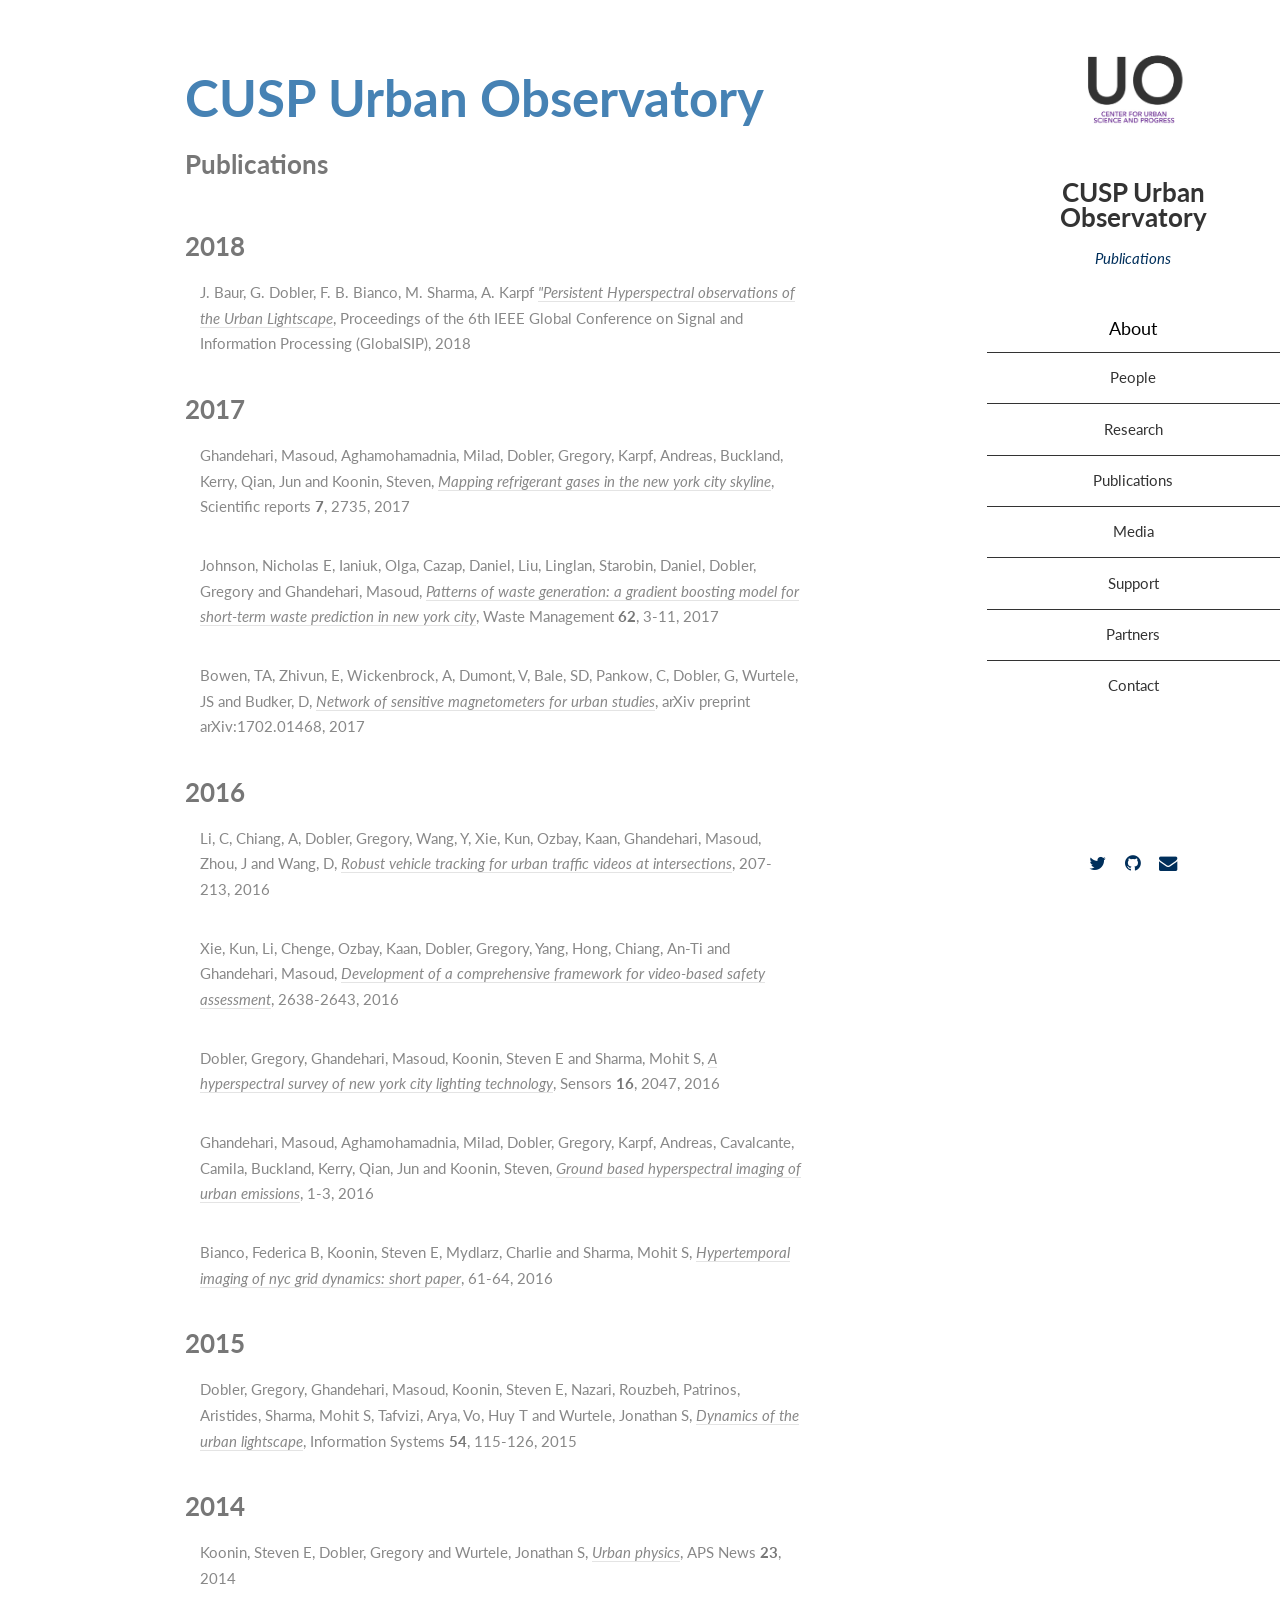
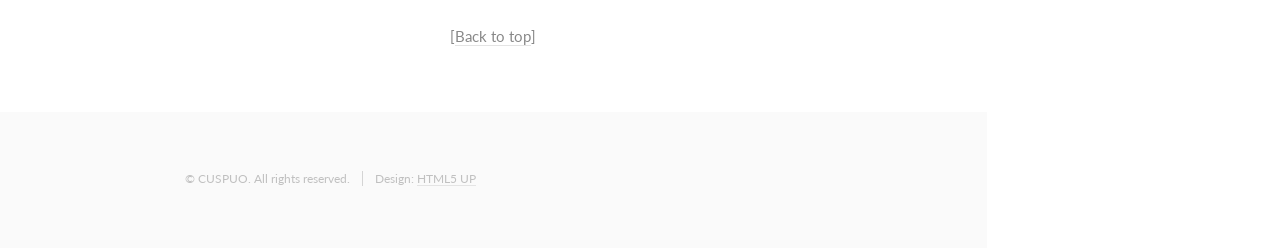
==== commit 8b5b6bbf: "plumes update" ====
--- a/UOpublications.html
+++ b/UOpublications.html
@@ -58,6 +58,15 @@
 										<p>Publications</p>
 									</header>
      
+                                    <h3 id="y2018">2018</h3>
+
+
+<ul>
+    <p>
+J. Baur, G. Dobler, F. B. Bianco, M. Sharma, A. Karpf
+<a href="https://sigport.org/documents/persistent-hyperspectral-observations-urban-lightscape">
+    <i>"Persistent Hyperspectral observations of the Urban Lightscape</i></a>, Proceedings of the 6th IEEE Global Conference on Signal and Information Processing (GlobalSIP), 2018
+</p></ul>
                                     <h3 id="y2017">2017</h3>
 
 
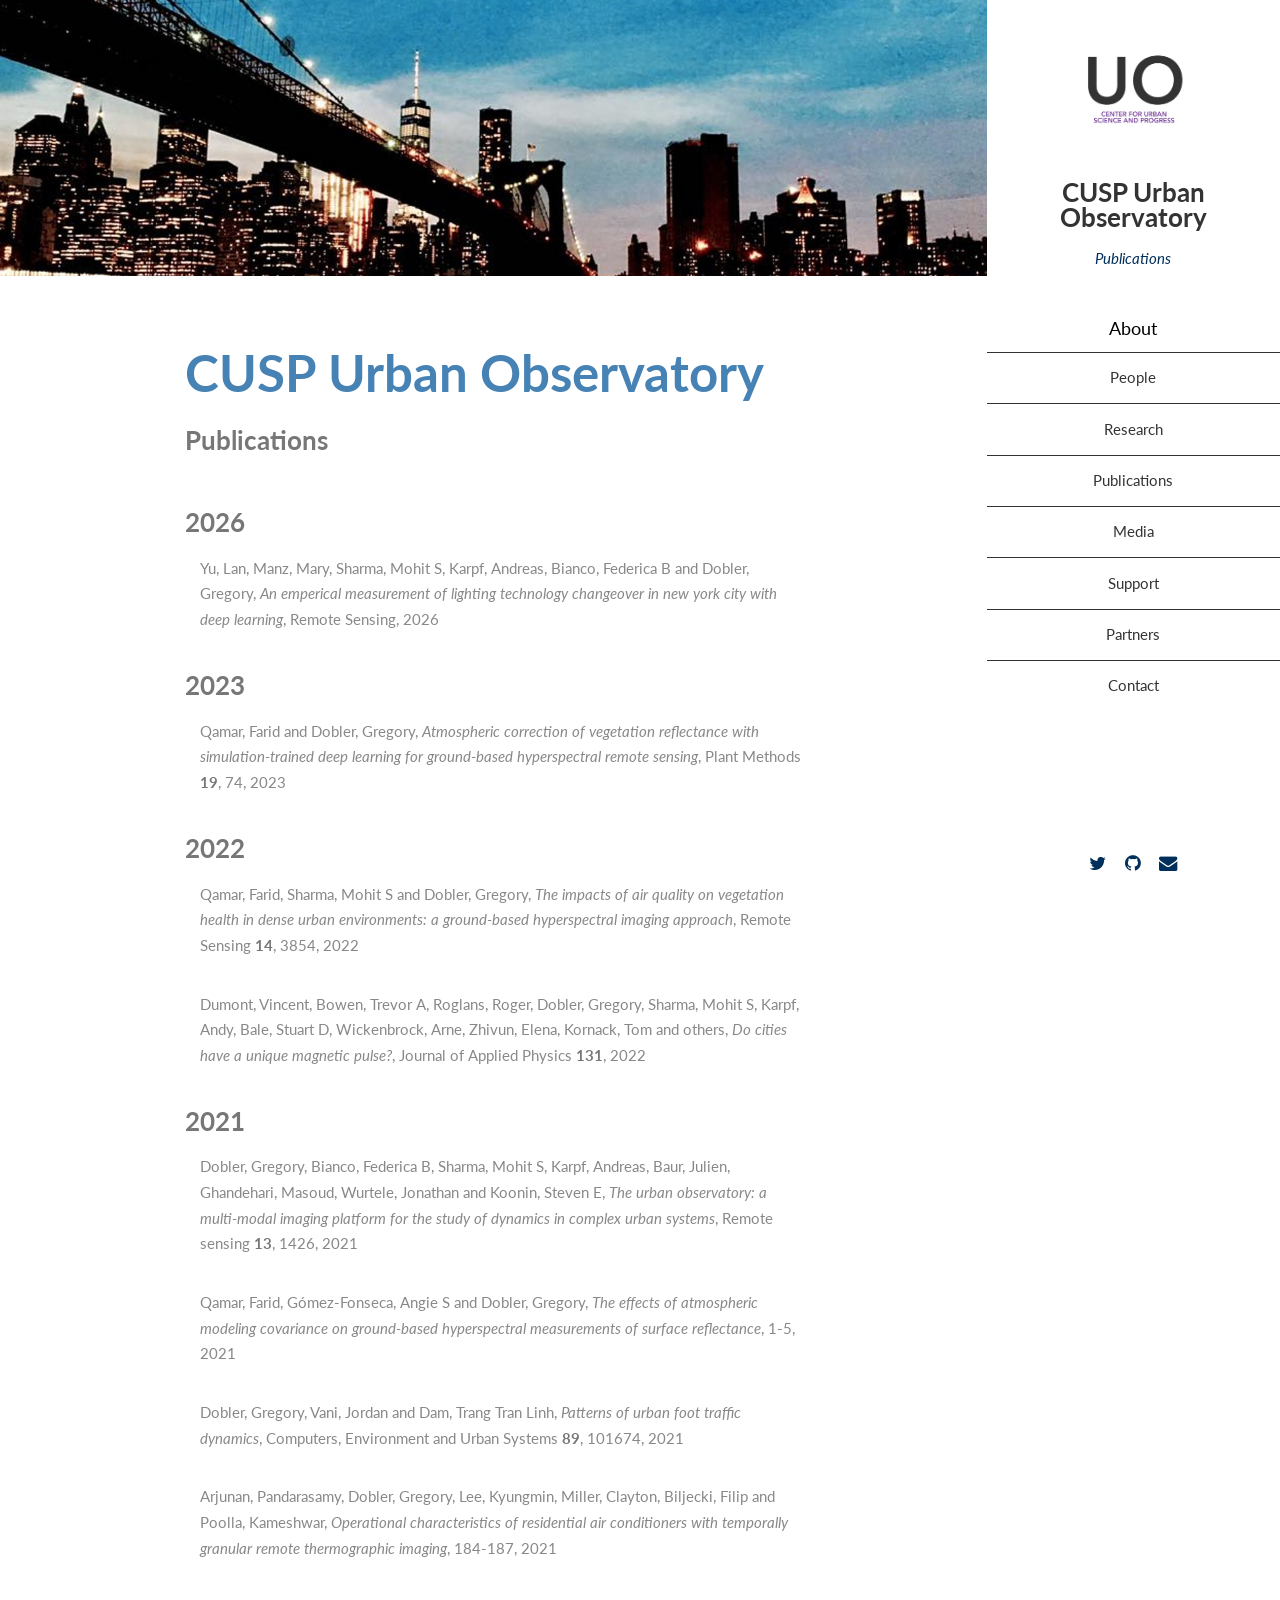
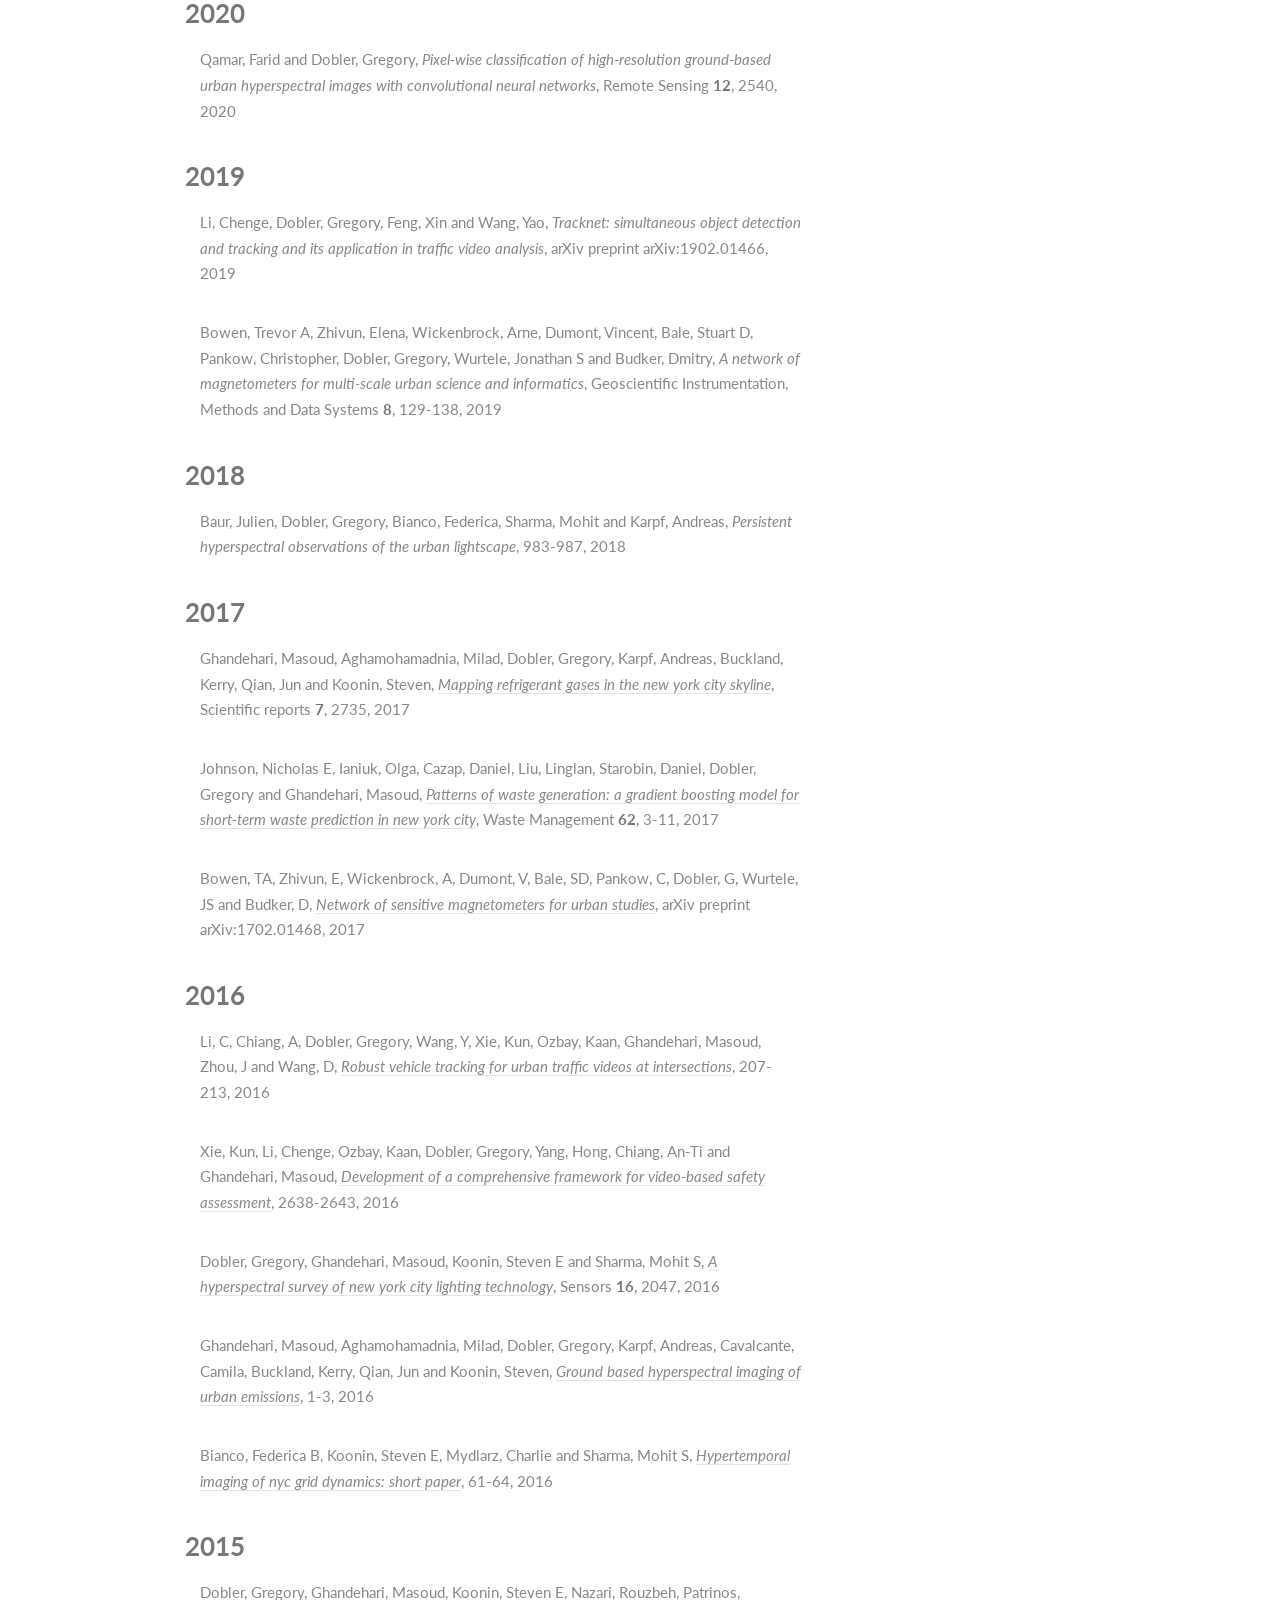
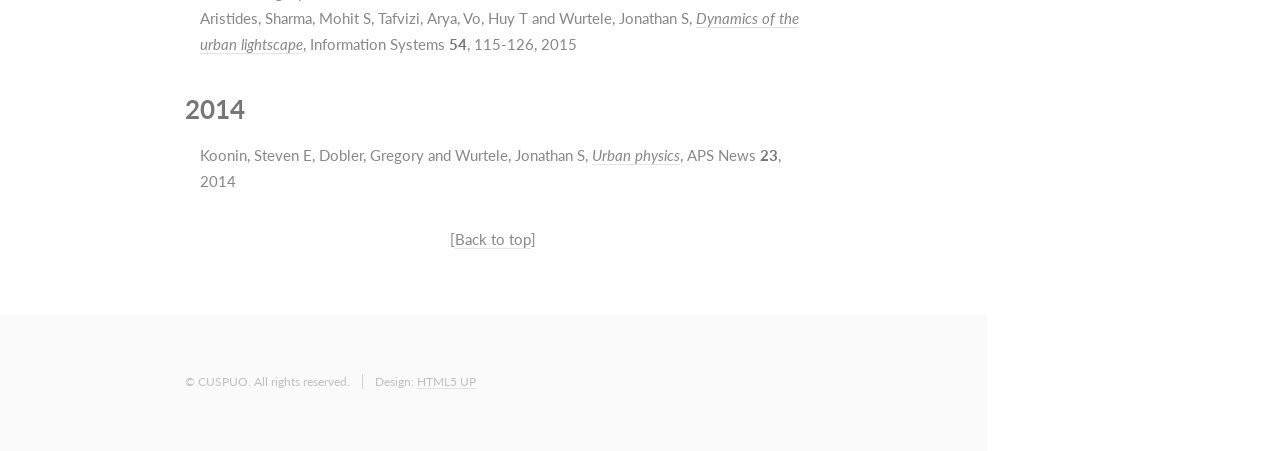
==== commit 0f8a6373: "updates" ====
--- a/UOpublications.html
+++ b/UOpublications.html
@@ -24,15 +24,15 @@
 				</header>
 				<nav id="nav">
 					<ul>
-					    <li><a href="index.html#one" class="active">About</a></li>
-						<li><a href="index.html#people">People</a></li>
-						<li><a href="index.html#research">Research</a></li>
-						<li><a href="UOpublications.html">Publications</a></li>
-						<li><a href="index.html#media">Media</a></li>                        
-                        <li><a href="index.html#support">Support</a></li>                        
+						<li><a href="index.html#one" class="active">About</a></li>
+						<li><a href="index.html#two">People</a></li>
+						<li><a href="index.html#three">Research</a></li>
+						<li><a href="index.html#UOpublications.html">Publications</a></li>
+						<li><a href="comingsoon.html">Media</a></li>                        
+                        <li><a href="comingsoon.html">Support</a></li>                        
                         <li><a href="comingsoon.html">Partners</a></li>
-						<li><a href="index.html#contact">Contact</a></li>
-    				</ul>
+						<li><a href="index.html#seven">Contact</a></li>
+					</ul>
 				</nav>
 				<footer>
 					<ul class="icons">
@@ -51,23 +51,61 @@
 					<div id="main">
 
 						<!-- One -->
-							<section id="publications">
+							<section id="one">
 								<div class="container">
 									<header class="major">
 										<h2>CUSP Urban Observatory</h2>
 										<p>Publications</p>
 									</header>
      
-                                    <h3 id="y2018">2018</h3>
+                                    <h3 id="y2026">2026</h3>
 
 
 <ul>
-    <p>
-J. Baur, G. Dobler, F. B. Bianco, M. Sharma, A. Karpf
-<a href="https://sigport.org/documents/persistent-hyperspectral-observations-urban-lightscape">
-    <i>"Persistent Hyperspectral observations of the Urban Lightscape</i></a>, Proceedings of the 6th IEEE Global Conference on Signal and Information Processing (GlobalSIP), 2018
-</p></ul>
-                                    <h3 id="y2017">2017</h3>
+<p>Yu, Lan, Manz, Mary, Sharma, Mohit S, Karpf, Andreas, Bianco, Federica B and Dobler, Gregory, <i>An emperical measurement of lighting technology changeover in new york city with deep learning</i>, Remote Sensing, 2026</p>
+</ul>
+<h3 id="y2023">2023</h3>
+
+
+<ul>
+<p>Qamar, Farid and Dobler, Gregory, <i>Atmospheric correction of vegetation reflectance with simulation-trained deep learning for ground-based hyperspectral remote sensing</i>, Plant Methods <b>19</b>, 74, 2023</p>
+</ul>
+<h3 id="y2022">2022</h3>
+
+
+<ul>
+<p>Qamar, Farid, Sharma, Mohit S and Dobler, Gregory, <i>The impacts of air quality on vegetation health in dense urban environments: a ground-based hyperspectral imaging approach</i>, Remote Sensing <b>14</b>, 3854, 2022</p>
+<p>Dumont, Vincent, Bowen, Trevor A, Roglans, Roger, Dobler, Gregory, Sharma, Mohit S, Karpf, Andy, Bale, Stuart D, Wickenbrock, Arne, Zhivun, Elena, Kornack, Tom and others, <i>Do cities have a unique magnetic pulse?</i>, Journal of Applied Physics <b>131</b>, 2022</p>
+</ul>
+<h3 id="y2021">2021</h3>
+
+
+<ul>
+<p>Dobler, Gregory, Bianco, Federica B, Sharma, Mohit S, Karpf, Andreas, Baur, Julien, Ghandehari, Masoud, Wurtele, Jonathan and Koonin, Steven E, <i>The urban observatory: a multi-modal imaging platform for the study of dynamics in complex urban systems</i>, Remote sensing <b>13</b>, 1426, 2021</p>
+<p>Qamar, Farid, G&oacute;mez-Fonseca, Angie S and Dobler, Gregory, <i>The effects of atmospheric modeling covariance on ground-based hyperspectral measurements of surface reflectance</i>, 1-5, 2021</p>
+<p>Dobler, Gregory, Vani, Jordan and Dam, Trang Tran Linh, <i>Patterns of urban foot traffic dynamics</i>, Computers, Environment and Urban Systems <b>89</b>, 101674, 2021</p>
+<p>Arjunan, Pandarasamy, Dobler, Gregory, Lee, Kyungmin, Miller, Clayton, Biljecki, Filip and Poolla, Kameshwar, <i>Operational characteristics of residential air conditioners with temporally granular remote thermographic imaging</i>, 184-187, 2021</p>
+</ul>
+<h3 id="y2020">2020</h3>
+
+
+<ul>
+<p>Qamar, Farid and Dobler, Gregory, <i>Pixel-wise classification of high-resolution ground-based urban hyperspectral images with convolutional neural networks</i>, Remote Sensing <b>12</b>, 2540, 2020</p>
+</ul>
+<h3 id="y2019">2019</h3>
+
+
+<ul>
+<p>Li, Chenge, Dobler, Gregory, Feng, Xin and Wang, Yao, <i>Tracknet: simultaneous object detection and tracking and its application in traffic video analysis</i>, arXiv preprint arXiv:1902.01466, 2019</p>
+<p>Bowen, Trevor A, Zhivun, Elena, Wickenbrock, Arne, Dumont, Vincent, Bale, Stuart D, Pankow, Christopher, Dobler, Gregory, Wurtele, Jonathan S and Budker, Dmitry, <i>A network of magnetometers for multi-scale urban science and informatics</i>, Geoscientific Instrumentation, Methods and Data Systems <b>8</b>, 129-138, 2019</p>
+</ul>
+<h3 id="y2018">2018</h3>
+
+
+<ul>
+<p>Baur, Julien, Dobler, Gregory, Bianco, Federica, Sharma, Mohit and Karpf, Andreas, <i>Persistent hyperspectral observations of the urban lightscape</i>, 983-987, 2018</p>
+</ul>
+<h3 id="y2017">2017</h3>
 
 
 <ul>
